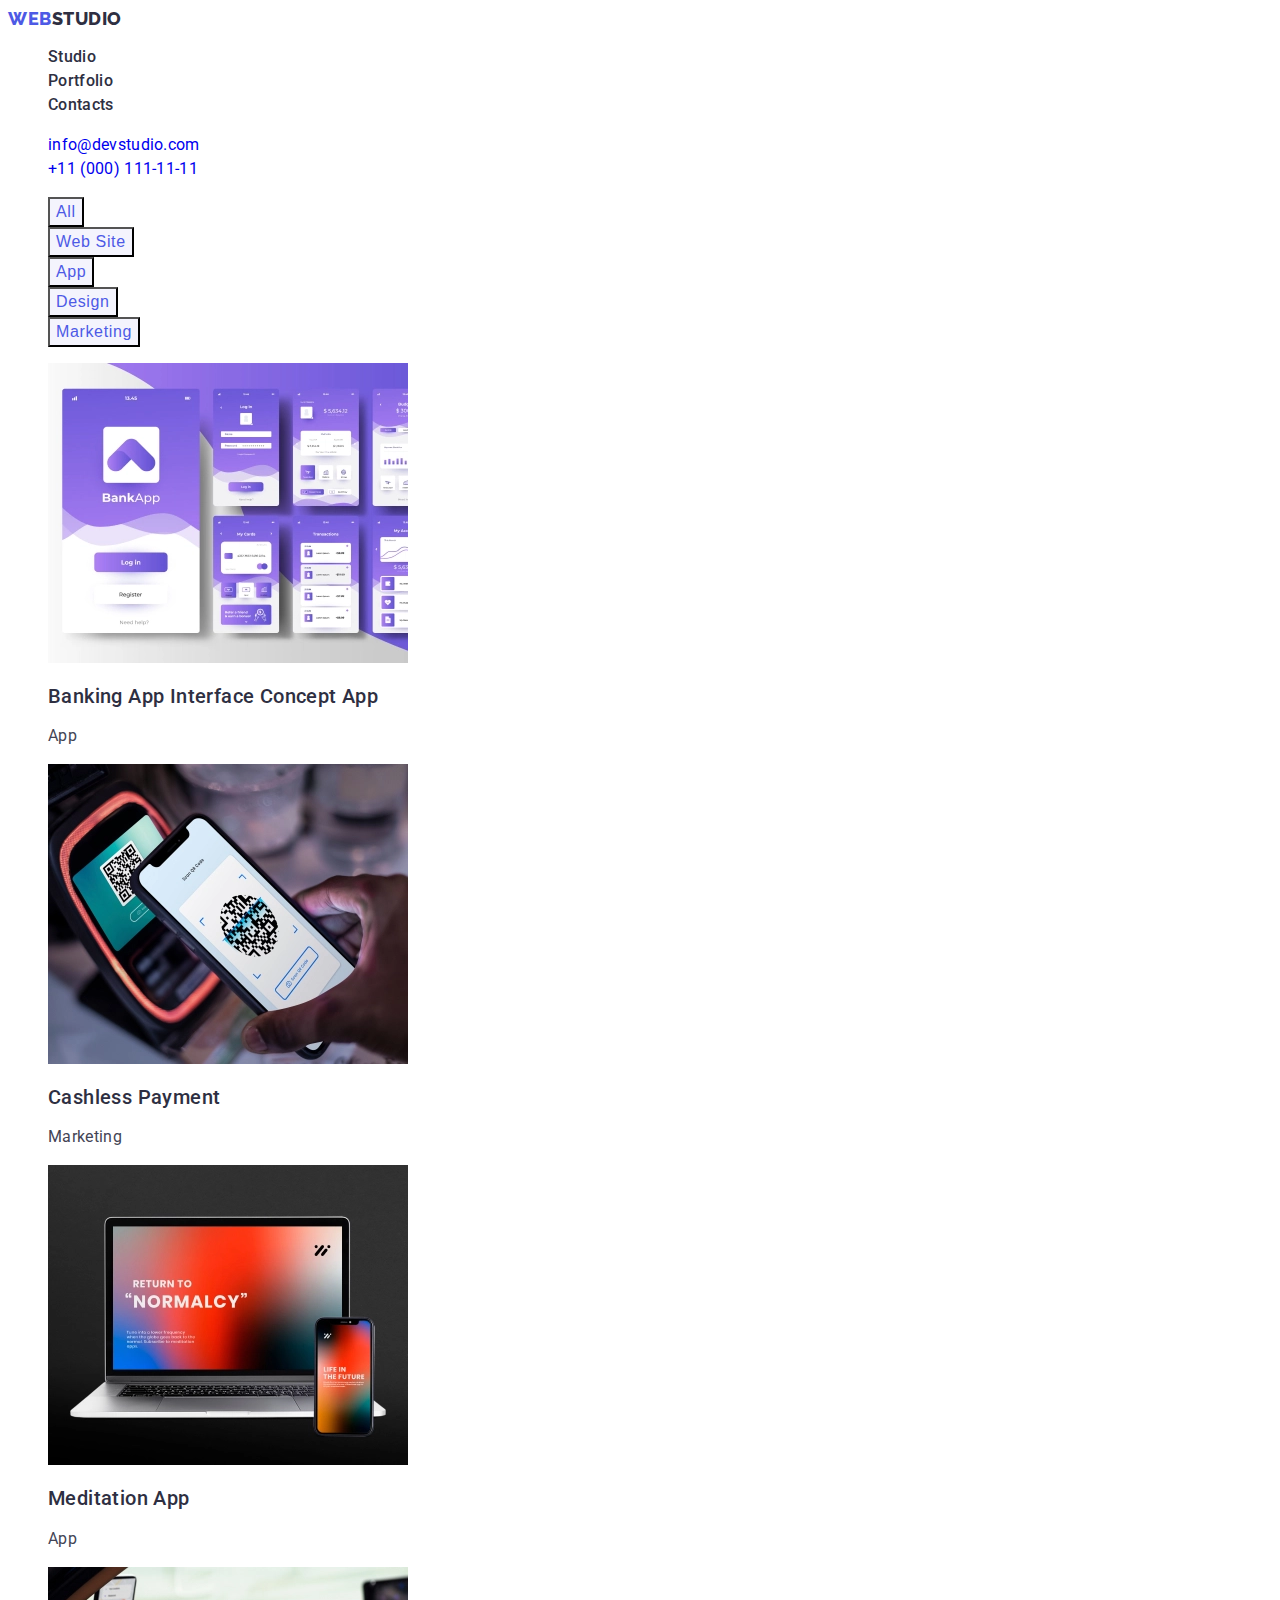
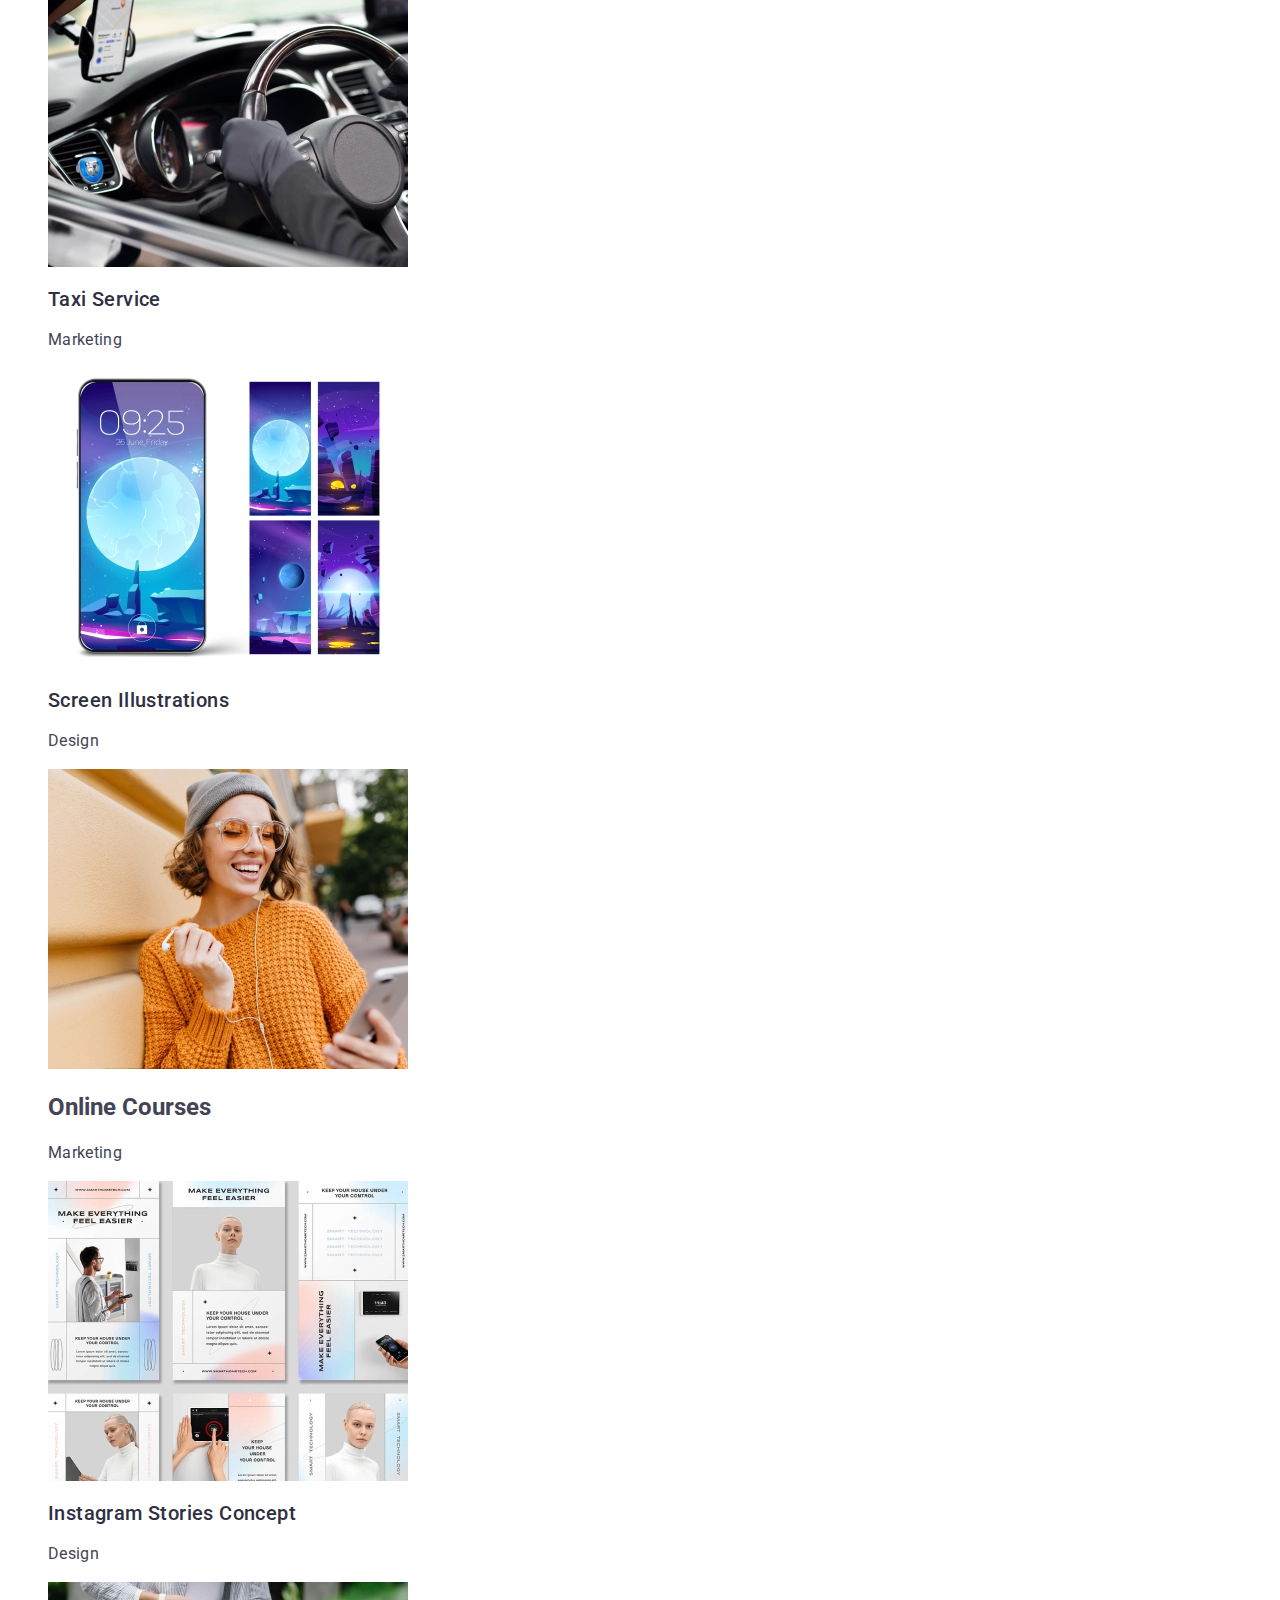
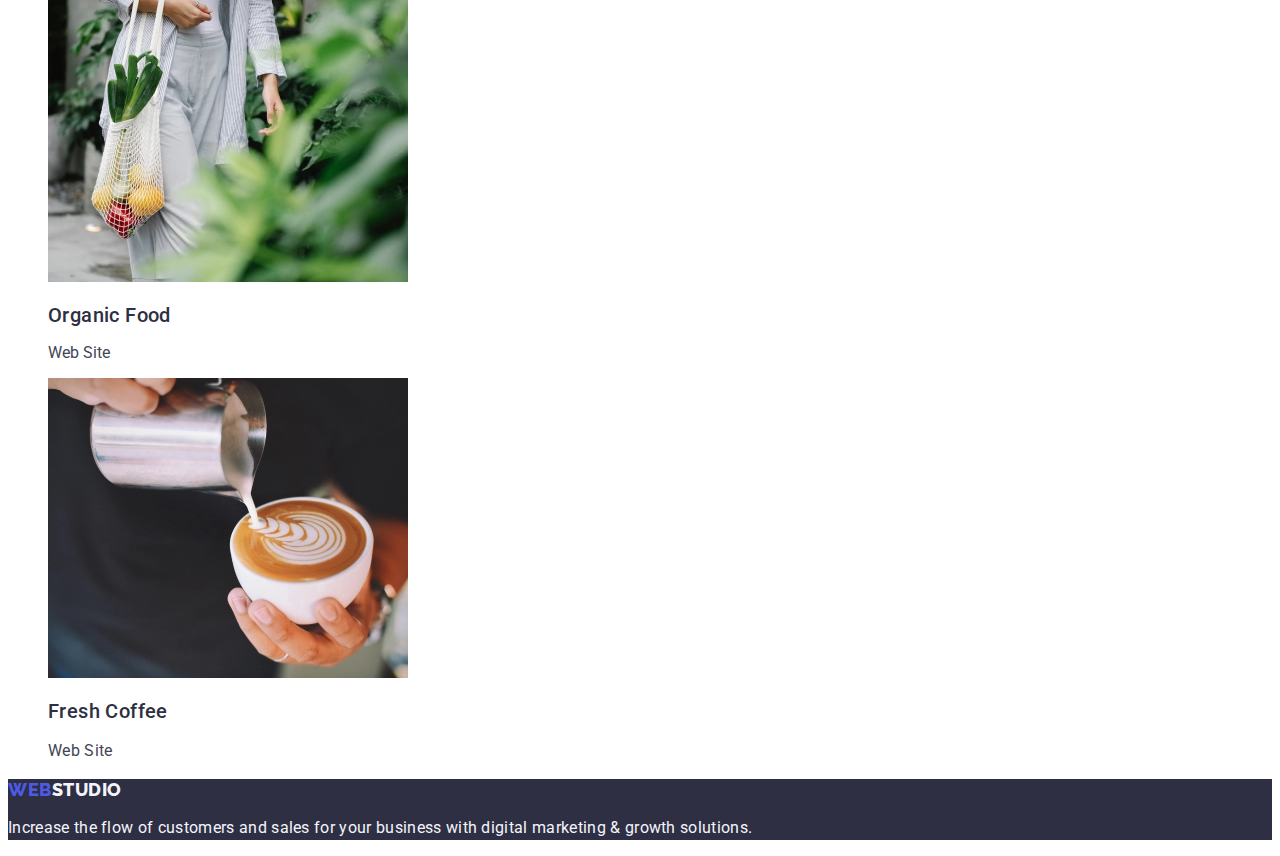
==== portfolio.html @ 5382c615 "second homework" ====
<!DOCTYPE html>
<html lang="en">

<head>
    <meta charset="UTF-8">
    <meta http-equiv="X-UA-Compatible" content="IE=edge">
    <meta name="viewport" content="width=device-width, initial-scale=1.0">
    <link rel="stylesheet" href="./css/styles.css">
    <link rel="preconnect" href="https://fonts.googleapis.com">
    <link rel="preconnect" href="https://fonts.gstatic.com" crossorigin>
    <link
        href="https://fonts.googleapis.com/css2?family=Raleway:wght@800&family=Roboto:wght@400;500;700;900&display=swap"
        rel="stylesheet">
    <title>Portfolio</title>
</head>

<body>
    <header class="header">
        <nav class="header-navigation">
            <a class="header-link link" href="./index.html"><span class="header-logo">WEB</span>STUDIO</a>
            <ul class="header-navigation-list list">
                <li><a class="header-list-item link" href="">Studio</a></li>
                <li><a class="header-list-item link" href="./portfolio.html">Portfolio</a></li>
                <li><a class="header-list-item link" href="">Contacts</a></li>
            </ul>
        </nav>
        <address class="header-address">
            <ul class="header-address-list list">
                <li><a class="header-address-item link" href="mailto:info@devstudio.com">info@devstudio.com</a></li>
                <li><a class="header-address-item link" href="tel:+110001111111">+11 (000) 111-11-11</a></li>
            </ul>
        </address>
    </header>

    <main>
        <section>
            <h1 class="visually-hidden-title">Portfolio</h1>
            <ul class="filters-list list">
                <li><button type="button" class="filters-button">All</button></li>
                <li><button type="button" class="filters-button">Web Site</button></li>
                <li><button type="button" class="filters-button">App</button></li>
                <li><button type="button" class="filters-button">Design</button></li>
                <li><button type="button" class="filters-button">Marketing</button></li>
            </ul>
            <ul class="project-card-list list">
                <li>
                    <img src="./images/project_card_1.webp" alt="project card 1" width="360">
                    <h2 class="project-card-title">Banking App Interface Concept App</h2>
                    <p class="project-card-text">App</p>
                </li>
                <li>
                    <img src="./images/project_card_2.webp" alt="project card 2" width="360">
                    <h2 class="project-card-title">Cashless Payment</h2>
                    <p class="project-card-text">Marketing</p>
                </li>
                <li>
                    <img src="./images/project_card_3.webp" alt="project card 3" width="360">
                    <h2 class="project-card-title">Meditation App</h2>
                    <p class="project-card-text">App</p>
                </li>
                <li>
                    <img src="./images/project_card_4.webp" alt="project card 4" width="360">
                    <h2 class="project-card-title">Taxi Service</h2>
                    <p class="project-card-text">Marketing</p>
                </li>
                <li>
                    <img src="./images/project_card_5.webp" alt="project card 5" width="360">
                    <h2 class="project-card-title">Screen Illustrations</h2>
                    <p class="project-card-text">Design</p>
                </li>
                <li>
                    <img src="./images/project_card_6.webp" alt="project card 6" width="360">
                    <h2>Online Courses</h2>
                    <p class="project-card-text">Marketing</p>
                </li>
                <li>
                    <img src="./images/project_card_7.webp" alt="project card 7" width="360">
                    <h2 class="project-card-title">Instagram Stories Concept</h2>
                    <p class="project-card-text">Design</p>
                </li>
                <li>
                    <img src="./images/project_card_8.webp" alt="project card 8" width="360">
                    <h2 class="project-card-title">Organic Food</h2>
                    <p>Web Site</p>
                </li>
                <li>
                    <img src="./images/project_card_9.webp" alt="project card 9" width="360">
                    <h2 class="project-card-title">Fresh Coffee</h2>
                    <p class="project-card-text">Web Site</p>
                </li>
            </ul>
        </section>








    </main>

    <footer class="footer">
        <a class="footer-link link" href="./index.html"><span class="footer-logo">WEB</span>STUDIO</a>
        <p class="footer-text">Increase the flow of customers and sales for your business with digital marketing &
            growth solutions.</p>
    </footer>
</body>

</html>
---- css/styles.css ----
body {
  font-family: 'Raleway', sans-serif;
  font-family: 'Roboto', sans-serif;
  font-style: normal;
  color: #434455;
}

.list {
  list-style: none;
}

.link {
  text-decoration: none;
}

/*----------------HEADER----------------*/
.visually-hidden-title {
  position: absolute;
  width: 1px;
  height: 1px;
  margin: -1px;
  border: 0;
  padding: 0;

  white-space: nowrap;
  clip-path: inset(100%);
  clip: rect(0 0 0 0);
  overflow: hidden;
}

:root {
  --elements-color: #2e2f42;
}

.header {
  background-color: #ffffff;
}

.header-navigation {
}

.header-link {
  font-family: 'Raleway', sans-serif;
  font-weight: 800;
  font-size: 18px;
  line-height: 1.17;
  letter-spacing: 0.03em;
  color: var(--elements-color);
}

.header-logo {
  color: #4d5ae5;
}

.header-navigation-list {
}
.header-list-item {
  font-weight: 500;
  font-size: 16px;
  line-height: 1.5;
  letter-spacing: 0.02em;
  color: var(--elements-color);
}
.header-list-item:active {
  color: #4d5ae5;
  text-decoration: underline;
}

.header-address {
}

.header-address-list {
}
.header-address-item {
  font-weight: 400;
  font-size: 16px;
  line-height: 1.5;
  letter-spacing: 0.02em;
  font-style: normal;
}
.header-address-item:hover,
.hederr-address-item:focus,
.header-address-item:active {
  color: #4d5ae5;
  text-decoration: underline;
}
/*-------------------------MAIN-----------------------*/
/*----------------HERO----------------*/

.hero {
  background-color: var(--elements-color);
}

.hero-title {
  font-style: normal;
  font-weight: 700;
  font-size: 56px;
  line-height: 1.07;
  letter-spacing: 0.02em;
  color: #ffffff;
}

.hero-button {
  background: #4d5ae5;
  cursor: pointer;
}

.hero-button:hover,
.hero-button:focus,
.hero-button:active {
  background: #404bbf;
}

.hero-button-text {
  font-weight: 500;
  font-size: 16px;
  line-height: 1.5;
  letter-spacing: 0.04em;
  color: #ffffff;
}
/*----------------Why-are-we-section----------------*/
.why-are-we {
}

.why-are-we-list {
}

.why-are-we-list-title {
  font-style: normal;
  font-weight: 500;
  font-size: 20px;
  line-height: 1.2;
  letter-spacing: 0.02em;
  color: var(--elements-color);
}

.why-are-we-text {
  font-size: 16px;
  line-height: 1.5;
  letter-spacing: 0.02em;
}
/*----------------PROJECTS----------------*/
.projects {
}

.projects-title {
  font-style: normal;
  font-weight: 700;
  font-size: 36px;
  line-height: 1.1;
  letter-spacing: 0.02em;
  color: var(--elements-color);
}
.projects-list {
}
/*----------------TEAM----------------*/
.team {
  background-color: #f4f4fd;
}
.team-title {
  font-style: normal;
  font-weight: 700;
  font-size: 36px;
  line-height: 1.1;
  letter-spacing: 0.02em;
  color: var(--elements-color);
}
.team-list {
}

.team-list-title {
  font-style: normal;
  font-weight: 500;
  font-size: 20px;
  line-height: 1.2;
  letter-spacing: 0.02em;
  color: var(--elements-color);
}
.team-text {
  font-size: 16px;
  line-height: 1.5;
  letter-spacing: 0.02em;
}
/*----------------PORTFOLIO----------------*/

.filters-button {
  font-weight: 500;
  font-size: 16px;
  line-height: 1.5;
  letter-spacing: 0.04em;
  color: #4d5ae5;
  background-color: #f4f4fd;
}
.filters-button:hover,
.filters-button:focus {
  background-color: #404bbf;
  color: #ffffff;
  cursor: pointer;
}

.project-card-title {
  font-style: normal;
  font-weight: 500;
  font-size: 20px;
  line-height: 1.2;
  letter-spacing: 0.02em;
  color: var(--elements-color);
}

.project-card-text {
  font-size: 16px;
  line-height: 1.5;
  letter-spacing: 0.02em;
}
/*----------------------------------FOOTER----------------*/

.footer {
  background-color: var(--elements-color);
}

.footer-link {
  font-family: 'Raleway', sans-serif;
  font-weight: 800;
  font-size: 18px;
  line-height: 1.17;
  letter-spacing: 0.03em;
  color: #f4f4fd;
}

.footer-logo {
  color: #4d5ae5;
}

.footer-text {
  font-size: 16px;
  line-height: 1.5;
  letter-spacing: 0.02em;
  color: #f4f4fd;
}
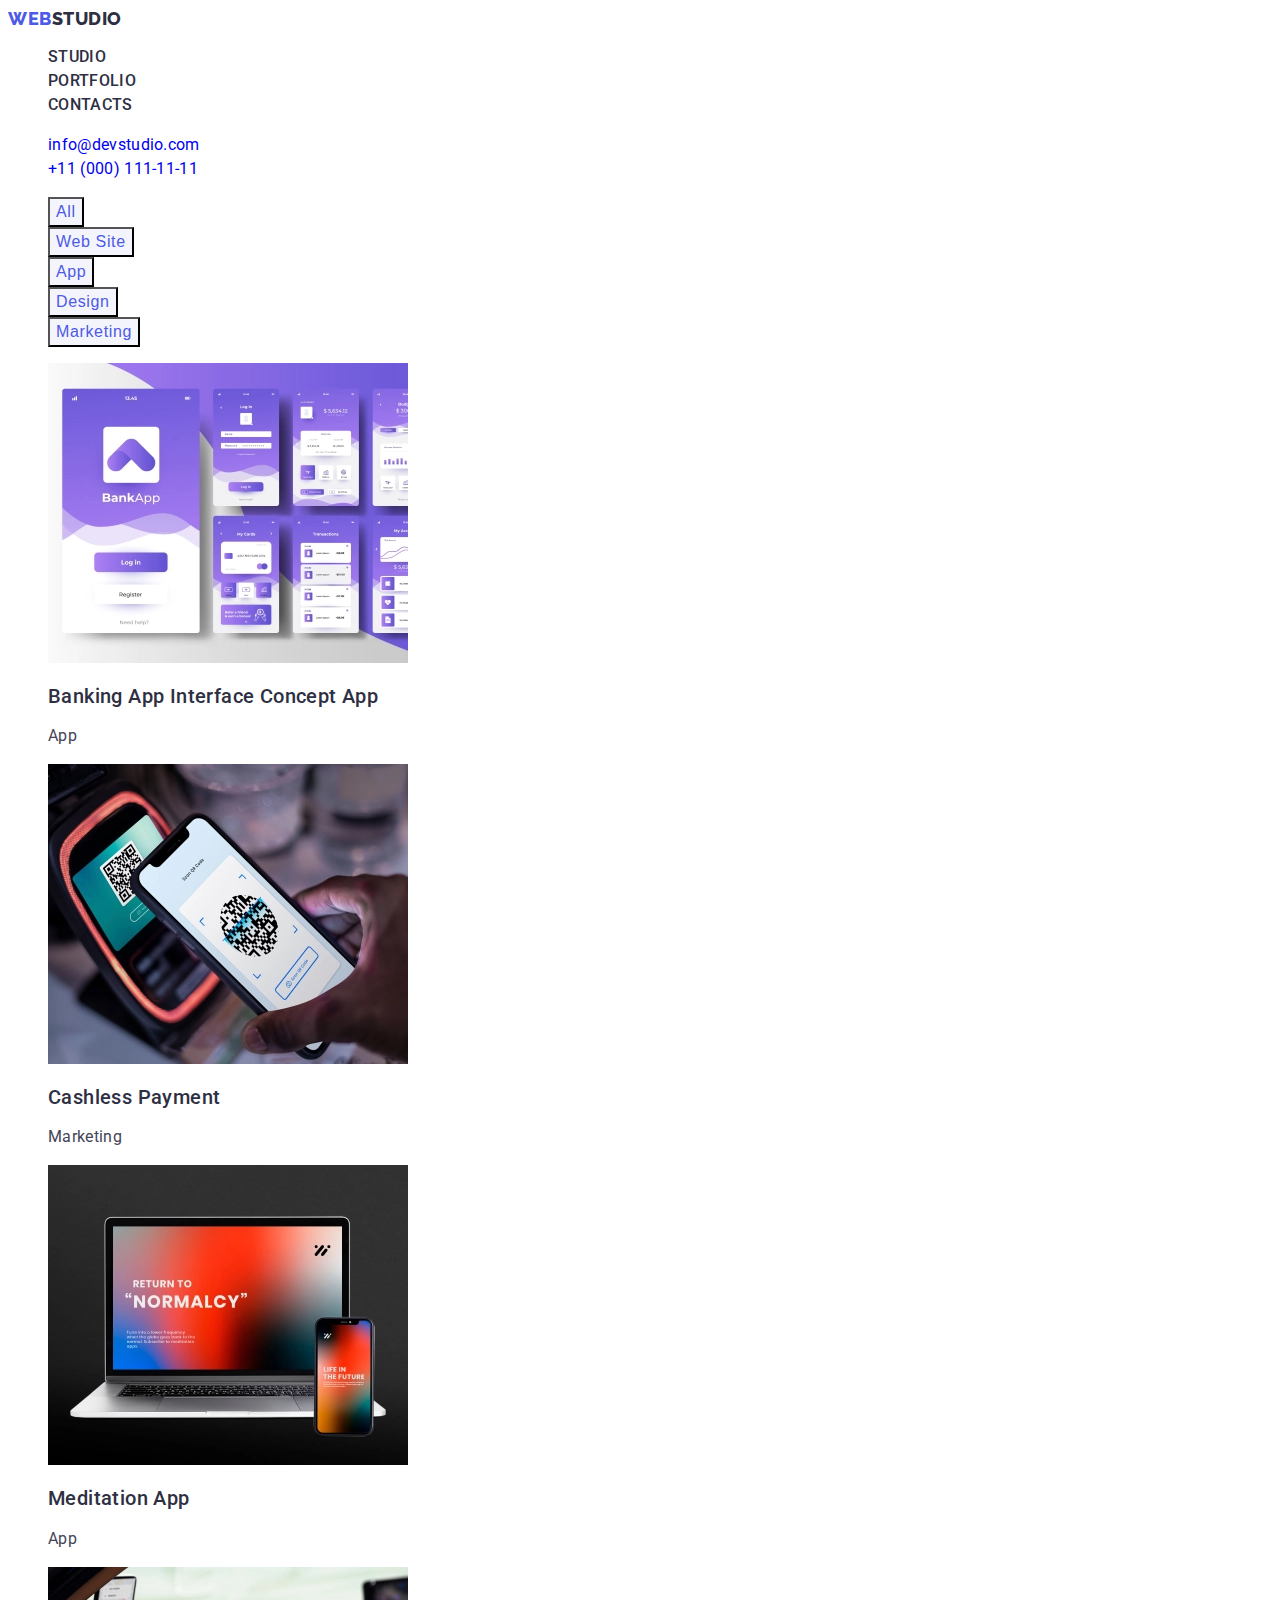
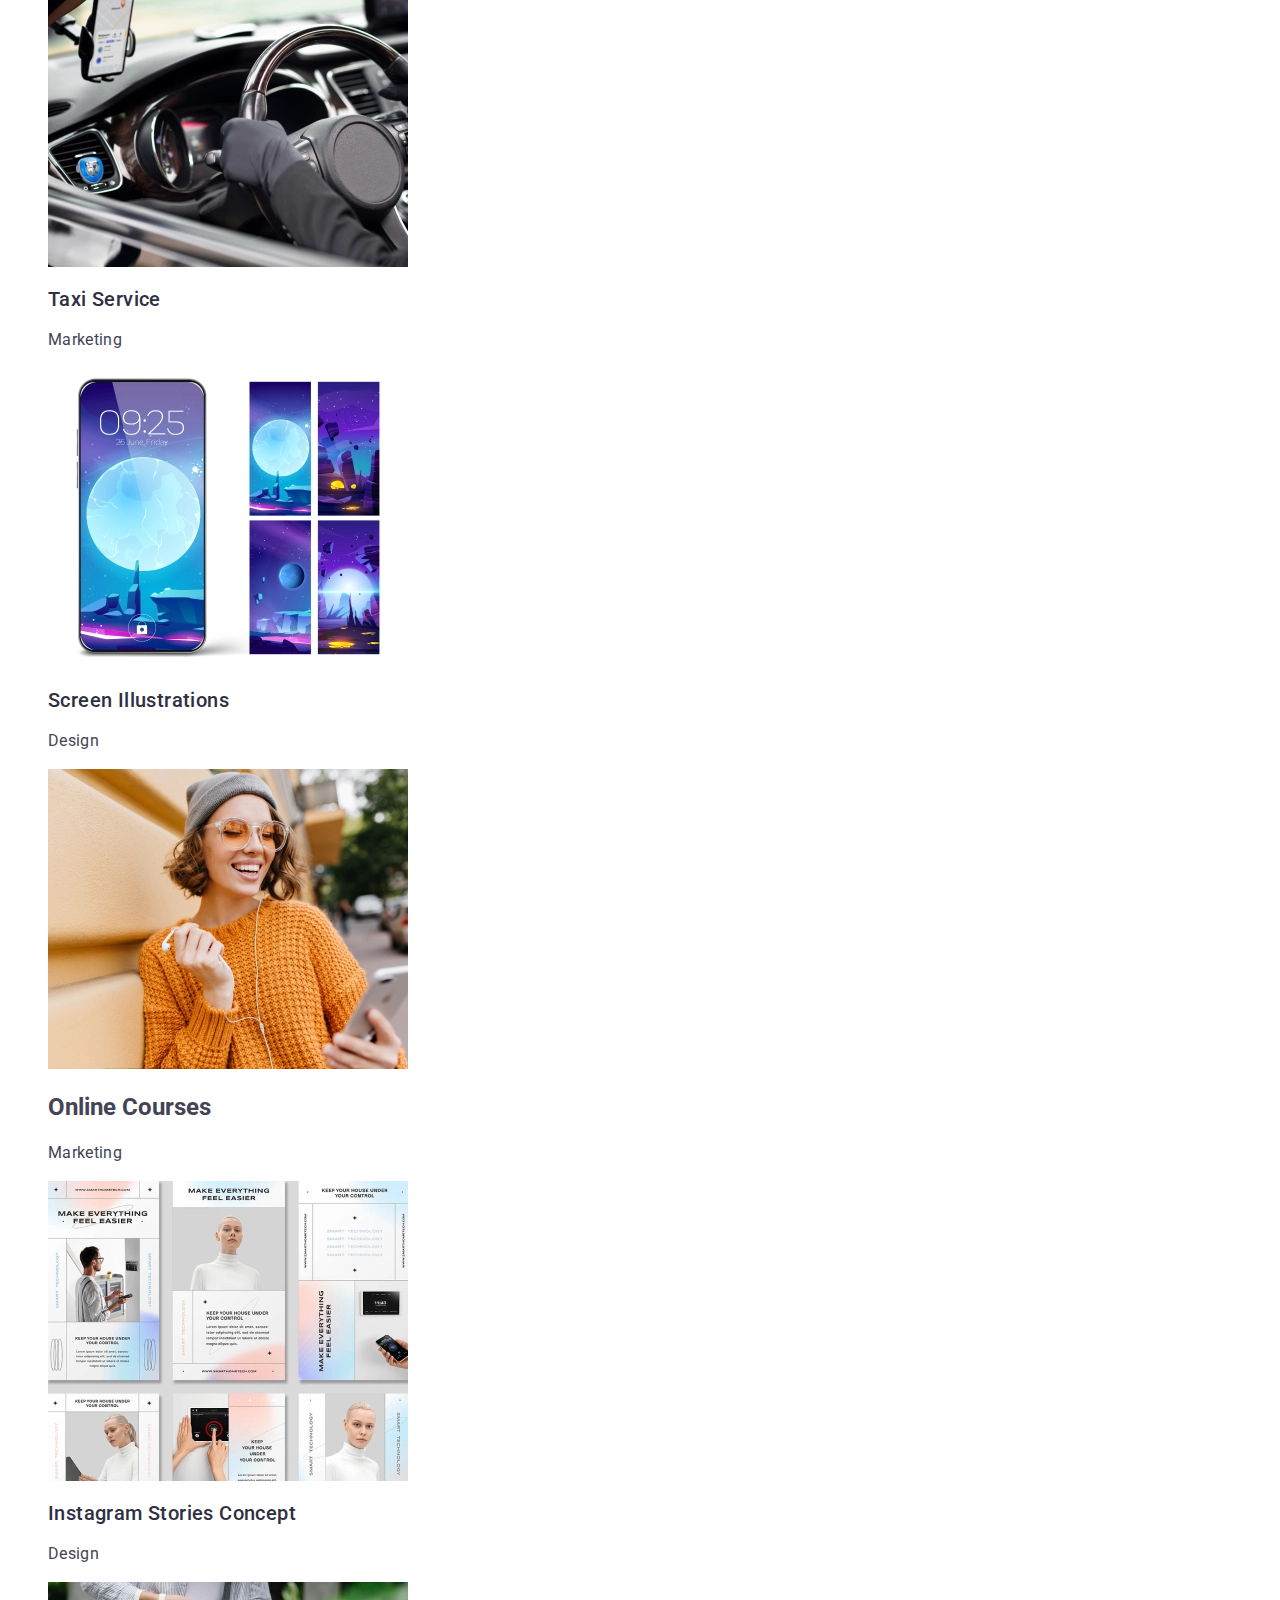
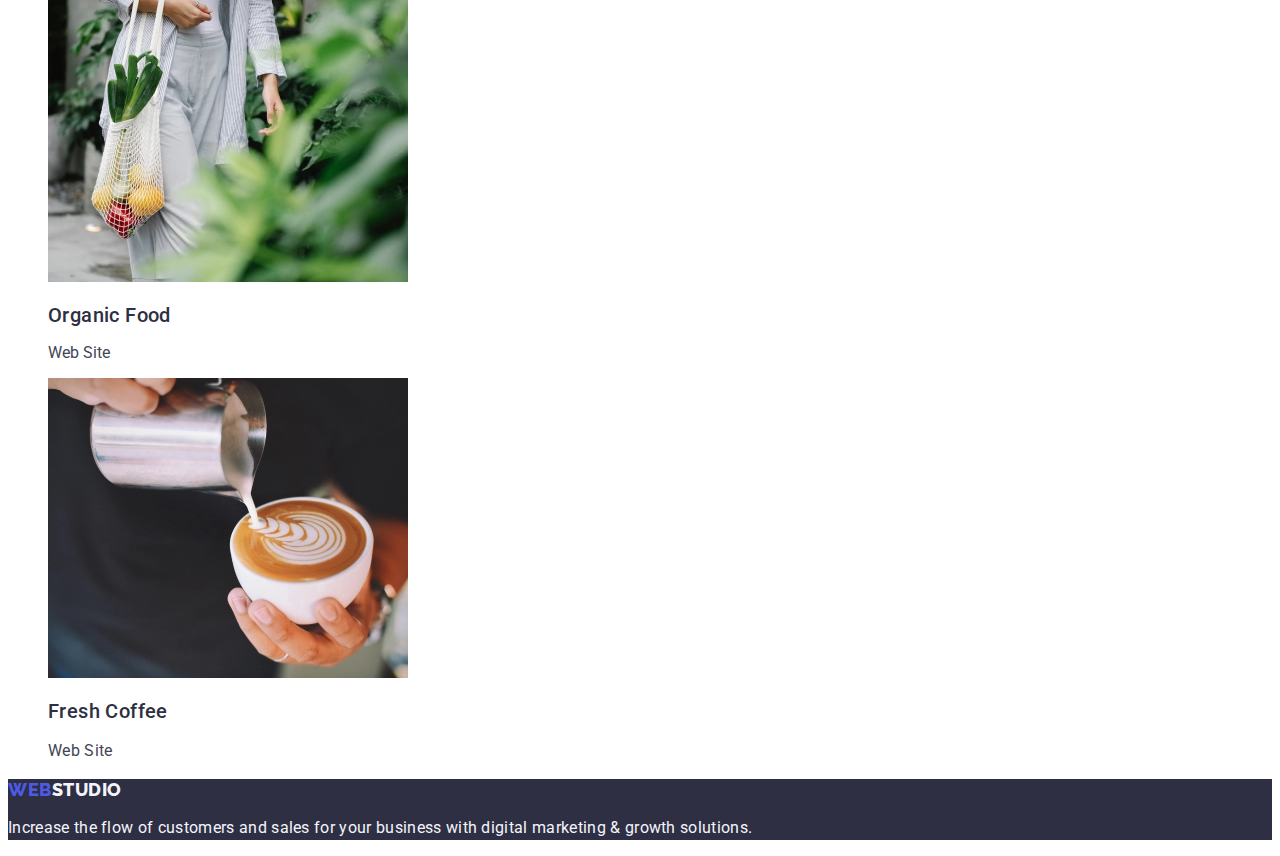
==== commit c20d26ab: "home page editing" ====
--- a/portfolio.html
+++ b/portfolio.html
@@ -17,7 +17,7 @@
 <body>
     <header class="header">
         <nav class="header-navigation">
-            <a class="header-link link" href="./index.html"><span class="header-logo">WEB</span>STUDIO</a>
+            <a class="header-link link" href="./index.html">WEB<span class="header-logo">STUDIO</span></a>
             <ul class="header-navigation-list list">
                 <li><a class="header-list-item link" href="">Studio</a></li>
                 <li><a class="header-list-item link" href="./portfolio.html">Portfolio</a></li>
@@ -101,7 +101,7 @@
     </main>
 
     <footer class="footer">
-        <a class="footer-link link" href="./index.html"><span class="footer-logo">WEB</span>STUDIO</a>
+        <a class="footer-link link" href="./index.html">WEB<span class="footer-logo">STUDIO</span></a>
         <p class="footer-text">Increase the flow of customers and sales for your business with digital marketing &
             growth solutions.</p>
     </footer>
--- a/css/styles.css
+++ b/css/styles.css
@@ -3,6 +3,7 @@
   font-family: 'Roboto', sans-serif;
   font-style: normal;
   color: #434455;
+  background-color: #ffffff;
 }
 
 .list {
@@ -33,7 +34,6 @@
 }
 
 .header {
-  background-color: #ffffff;
 }
 
 .header-navigation {
@@ -45,11 +45,11 @@
   font-size: 18px;
   line-height: 1.17;
   letter-spacing: 0.03em;
-  color: var(--elements-color);
+  color: #4d5ae5;
 }
 
 .header-logo {
-  color: #4d5ae5;
+  color: #2e2f42;
 }
 
 .header-navigation-list {
@@ -59,6 +59,7 @@
   font-size: 16px;
   line-height: 1.5;
   letter-spacing: 0.02em;
+  text-transform: uppercase;
   color: var(--elements-color);
 }
 .header-list-item:active {
@@ -97,10 +98,18 @@
   font-size: 56px;
   line-height: 1.07;
   letter-spacing: 0.02em;
+  text-align: center;
   color: #ffffff;
 }
 
 .hero-button {
+  font-family: 'Roboto';
+  font-style: normal;
+  font-weight: 500;
+  font-size: 16px;
+  line-height: 1.5;
+  letter-spacing: 0.04em;
+  color: #ffffff;
   background: #4d5ae5;
   cursor: pointer;
 }
@@ -147,8 +156,10 @@
   font-style: normal;
   font-weight: 700;
   font-size: 36px;
-  line-height: 1.1;
-  letter-spacing: 0.02em;
+  line-height: 1.11;
+  letter-spacing: 0.02em;
+  text-align: center;
+  text-transform: capitalize;
   color: var(--elements-color);
 }
 .projects-list {
@@ -161,11 +172,16 @@
   font-style: normal;
   font-weight: 700;
   font-size: 36px;
-  line-height: 1.1;
-  letter-spacing: 0.02em;
+  line-height: 1.11;
+  letter-spacing: 0.02em;
+  text-align: center;
   color: var(--elements-color);
 }
 .team-list {
+}
+
+.team-list-item {
+  background-color: #ffffff;
 }
 
 .team-list-title {
@@ -174,6 +190,7 @@
   font-size: 20px;
   line-height: 1.2;
   letter-spacing: 0.02em;
+  text-transform: capitalize;
   color: var(--elements-color);
 }
 .team-text {
@@ -224,13 +241,14 @@
   font-size: 18px;
   line-height: 1.17;
   letter-spacing: 0.03em;
+  text-transform: uppercase;
+  color: #4d5ae5;
+}
+
+.footer-logo {
   color: #f4f4fd;
 }
 
-.footer-logo {
-  color: #4d5ae5;
-}
-
 .footer-text {
   font-size: 16px;
   line-height: 1.5;
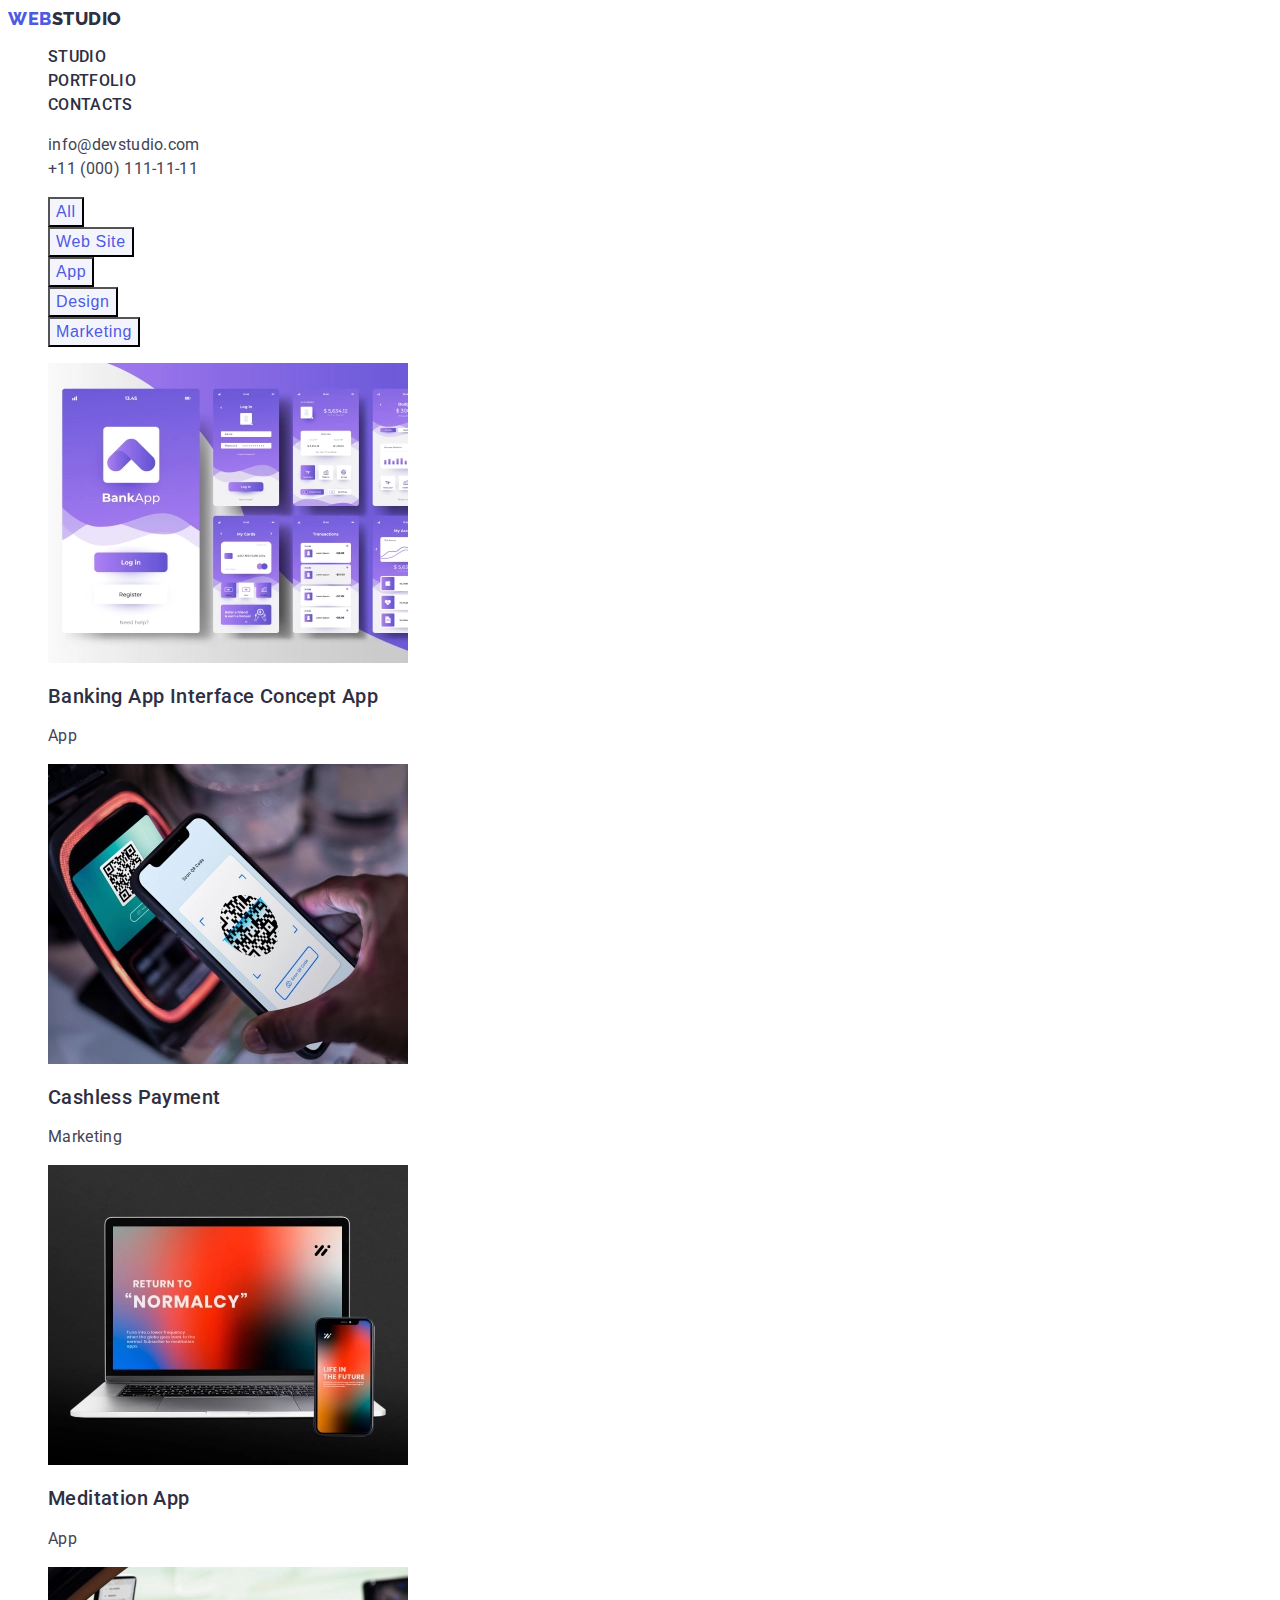
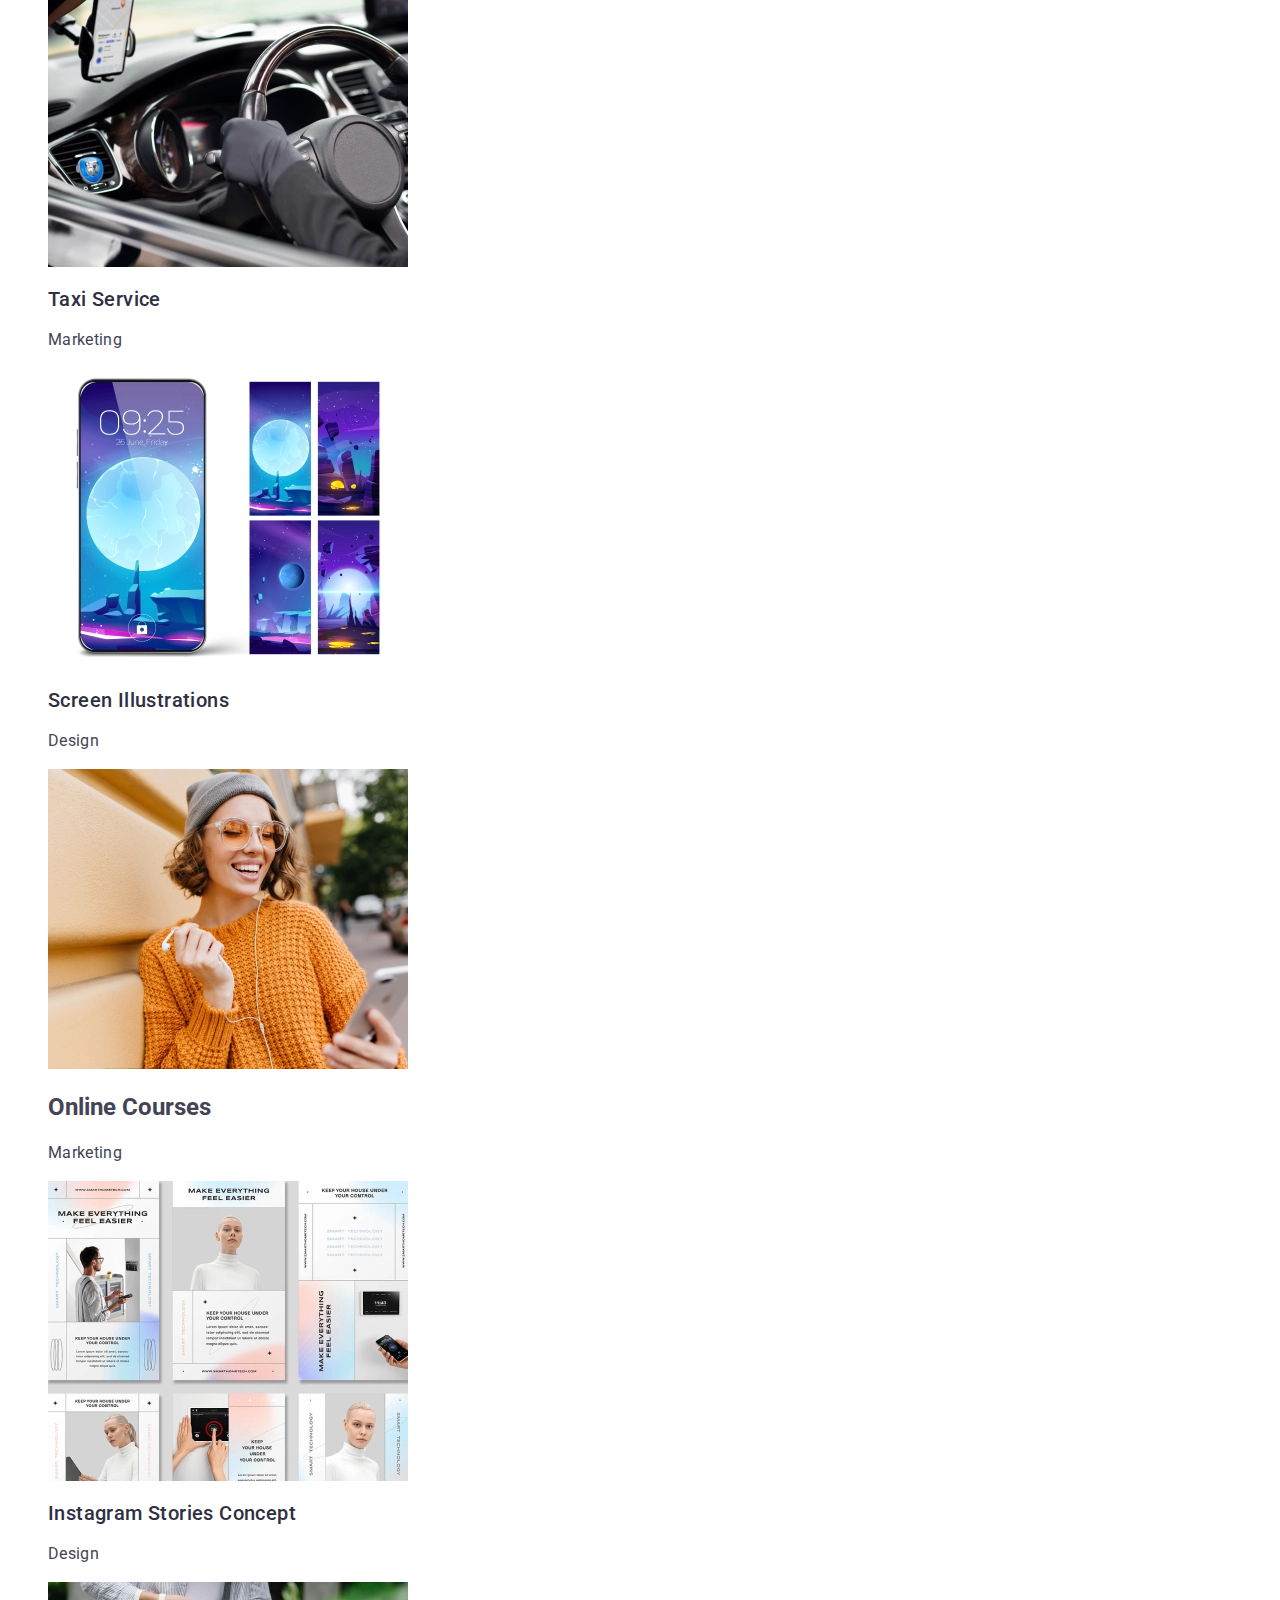
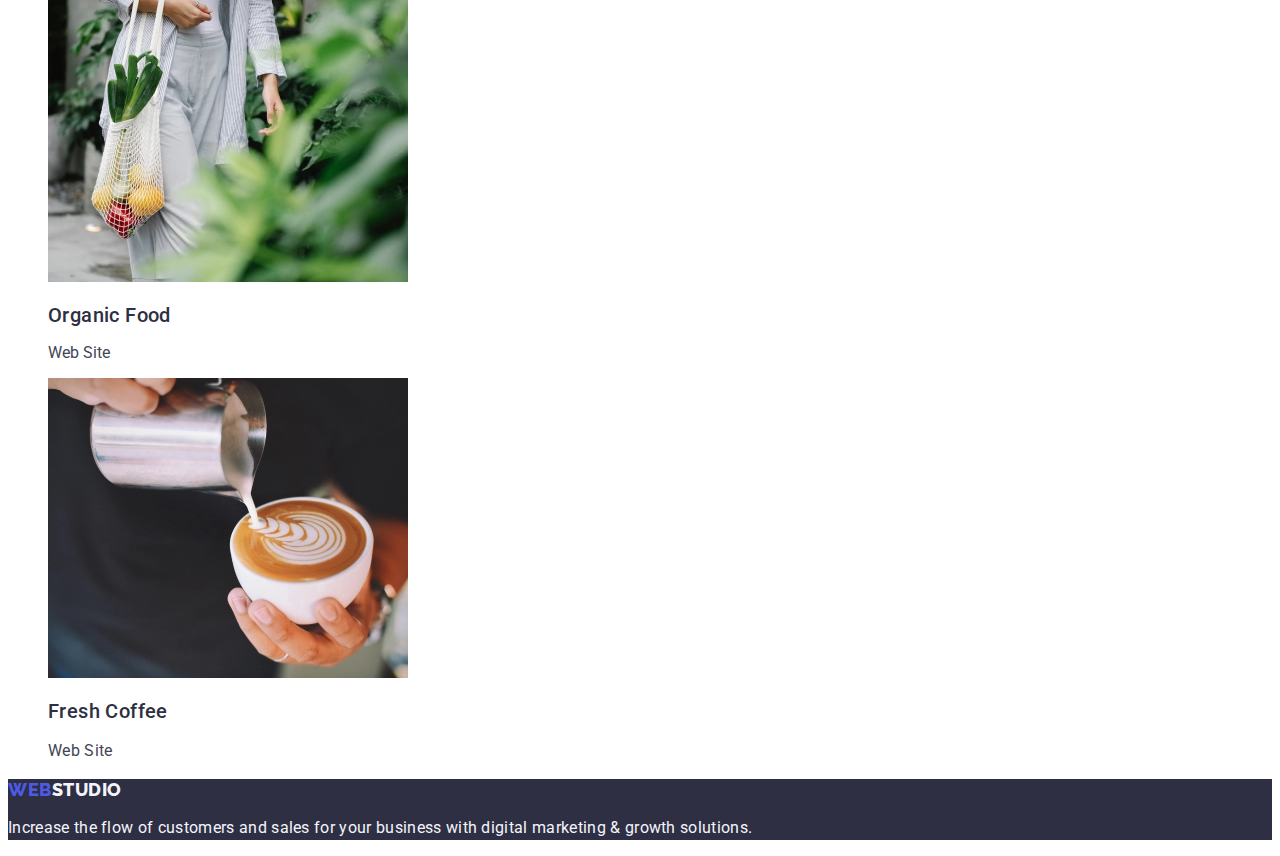
==== commit ca2c5af3: "home page editing 2" ====
--- a/portfolio.html
+++ b/portfolio.html
@@ -17,9 +17,9 @@
 <body>
     <header class="header">
         <nav class="header-navigation">
-            <a class="header-link link" href="./index.html">WEB<span class="header-logo">STUDIO</span></a>
+            <a class="header-link link" href="./index.html">Web<span class="header-logo">Studio</span></a>
             <ul class="header-navigation-list list">
-                <li><a class="header-list-item link" href="">Studio</a></li>
+                <li><a class="header-list-item link" href="/index.html">Studio</a></li>
                 <li><a class="header-list-item link" href="./portfolio.html">Portfolio</a></li>
                 <li><a class="header-list-item link" href="">Contacts</a></li>
             </ul>
@@ -101,7 +101,7 @@
     </main>
 
     <footer class="footer">
-        <a class="footer-link link" href="./index.html">WEB<span class="footer-logo">STUDIO</span></a>
+        <a class="footer-link link" href="./index.html">Web<span class="footer-logo">Studio</span></a>
         <p class="footer-text">Increase the flow of customers and sales for your business with digital marketing &
             growth solutions.</p>
     </footer>
--- a/css/styles.css
+++ b/css/styles.css
@@ -45,6 +45,7 @@
   font-size: 18px;
   line-height: 1.17;
   letter-spacing: 0.03em;
+  text-transform: uppercase;
   color: #4d5ae5;
 }
 
@@ -68,22 +69,24 @@
 }
 
 .header-address {
+  font-style: normal;
 }
 
 .header-address-list {
 }
 .header-address-item {
+  font-style: normal;
   font-weight: 400;
   font-size: 16px;
   line-height: 1.5;
   letter-spacing: 0.02em;
-  font-style: normal;
+  color: #434455;
 }
 .header-address-item:hover,
 .hederr-address-item:focus,
 .header-address-item:active {
-  color: #4d5ae5;
-  text-decoration: underline;
+ color: #404bbf
+text-decoration: underline;
 }
 /*-------------------------MAIN-----------------------*/
 /*----------------HERO----------------*/
@@ -103,7 +106,7 @@
 }
 
 .hero-button {
-  font-family: 'Roboto';
+  font-family: 'Roboto', sans-serif;
   font-style: normal;
   font-weight: 500;
   font-size: 16px;
@@ -157,11 +160,12 @@
   font-weight: 700;
   font-size: 36px;
   line-height: 1.11;
-  letter-spacing: 0.02em;
   text-align: center;
+  letter-spacing: 0.02em;
   text-transform: capitalize;
   color: var(--elements-color);
 }
+
 .projects-list {
 }
 /*----------------TEAM----------------*/
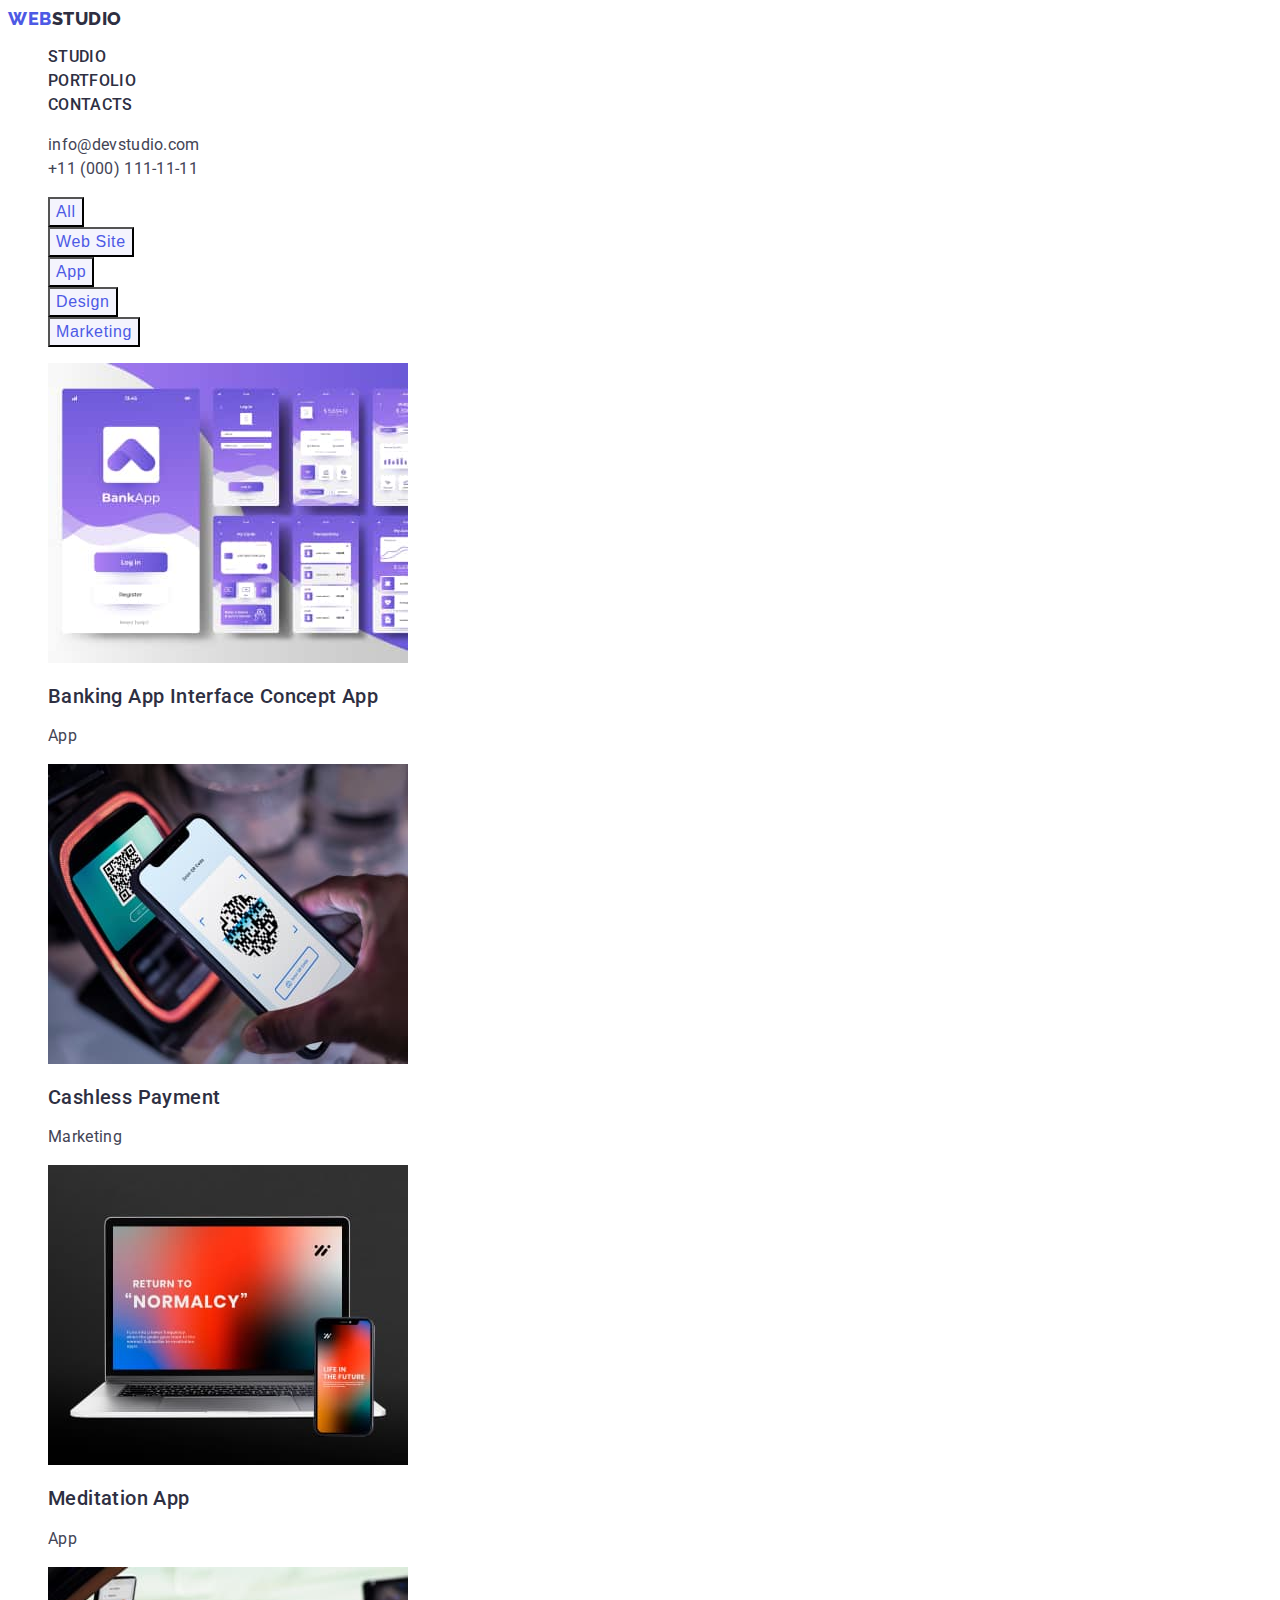
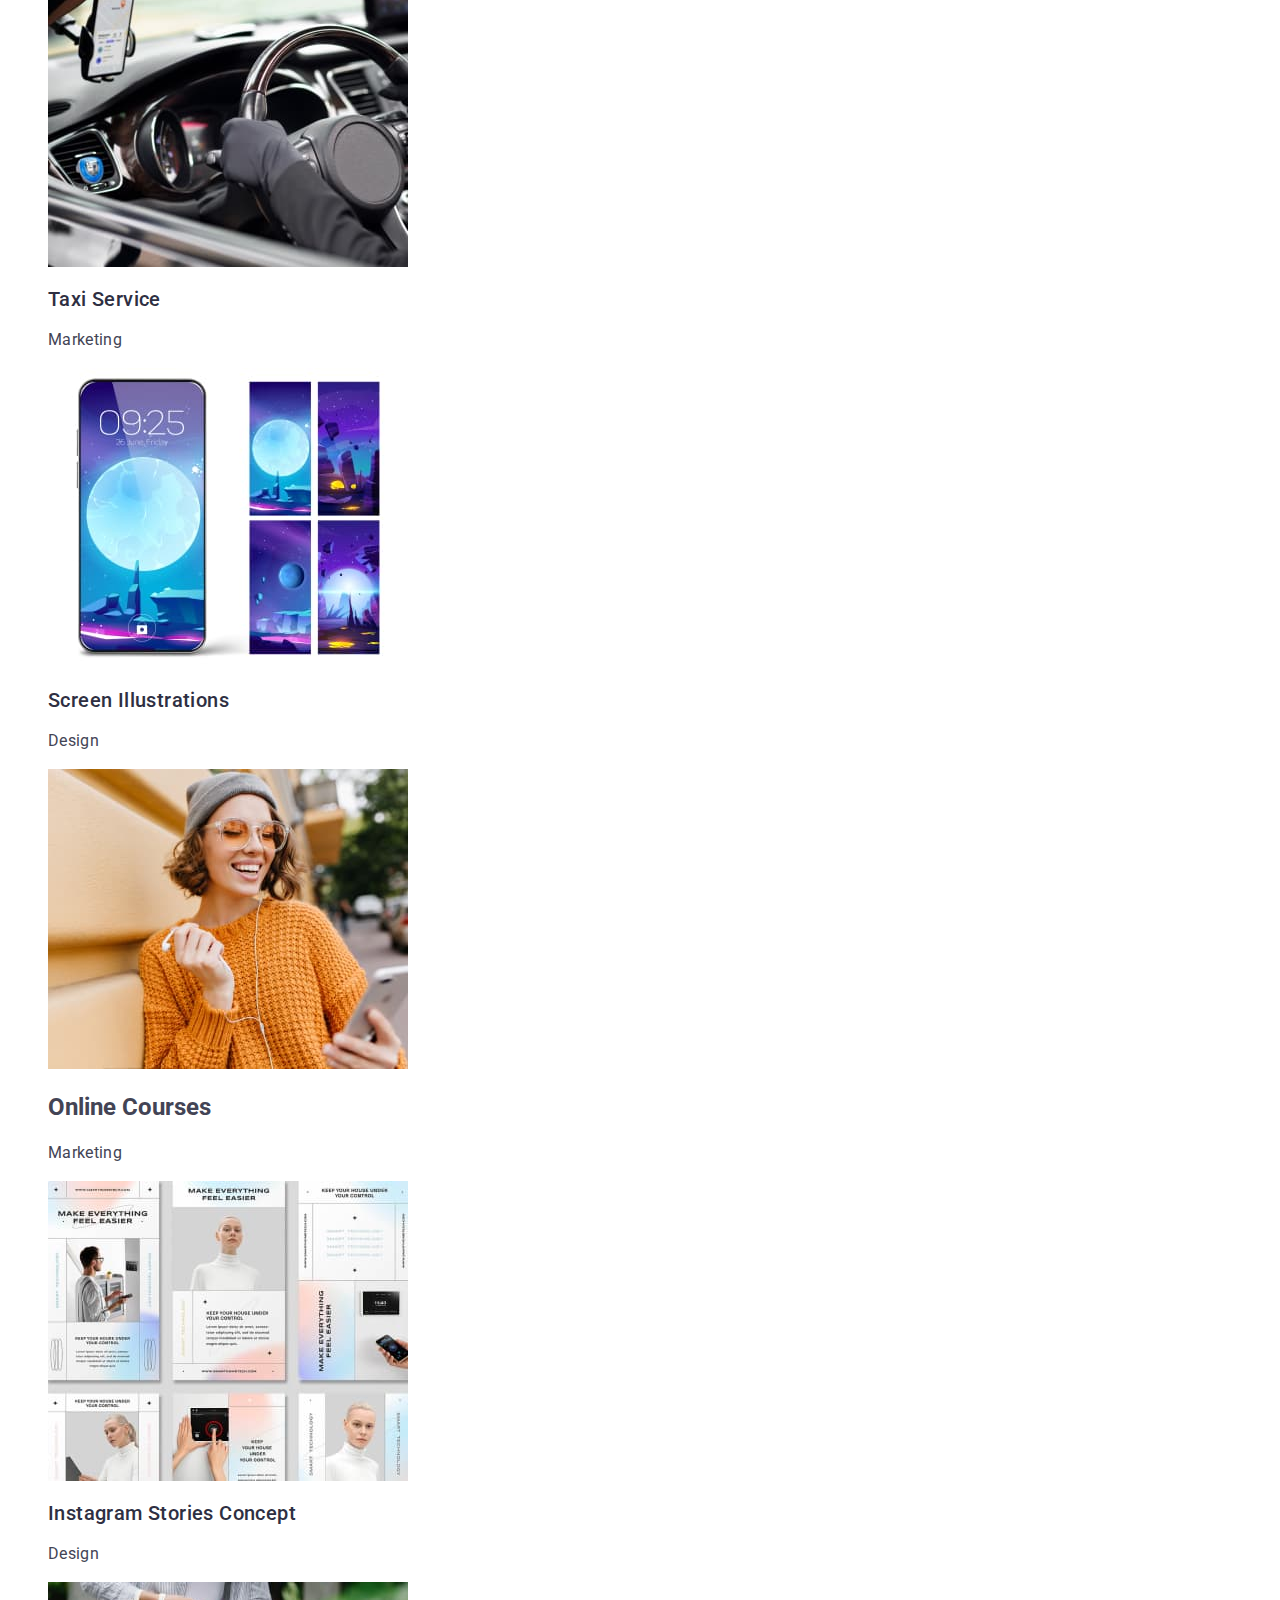
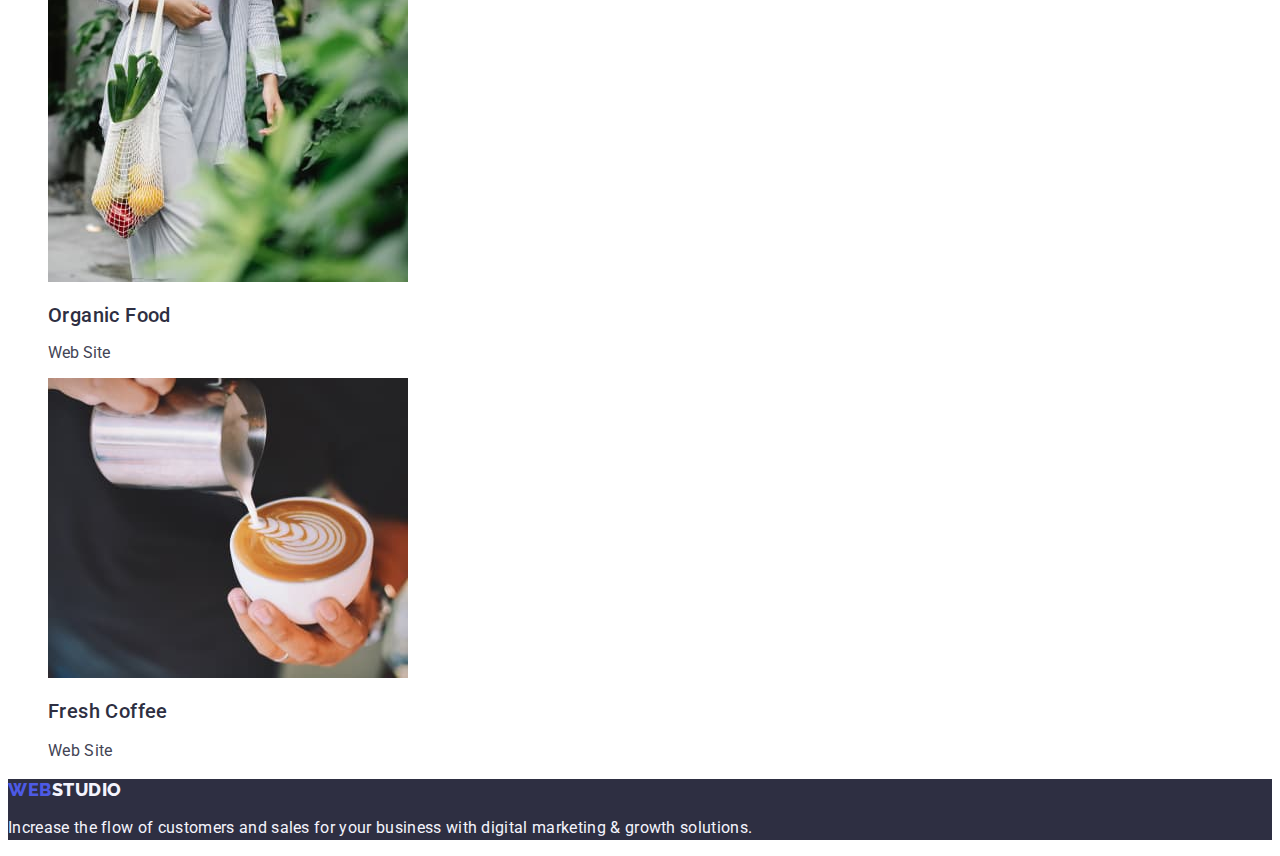
==== commit f9eb03a6: "change image format" ====
--- a/portfolio.html
+++ b/portfolio.html
@@ -19,9 +19,9 @@
         <nav class="header-navigation">
             <a class="header-link link" href="./index.html">Web<span class="header-logo">Studio</span></a>
             <ul class="header-navigation-list list">
-                <li><a class="header-list-item link" href="/index.html">Studio</a></li>
-                <li><a class="header-list-item link" href="./portfolio.html">Portfolio</a></li>
-                <li><a class="header-list-item link" href="">Contacts</a></li>
+                <li><a href="./index.html" class="header-list-item link">Studio</a></li>
+                <li><a href="./portfolio.html" class="header-list-item link">Portfolio</a></li>
+                <li><a href="" class="header-list-item link">Contacts</a></li>
             </ul>
         </nav>
         <address class="header-address">
@@ -44,60 +44,52 @@
             </ul>
             <ul class="project-card-list list">
                 <li>
-                    <img src="./images/project_card_1.webp" alt="project card 1" width="360">
+                    <img src="./images/project_card_1.jpg" alt="project card 1" width="360">
                     <h2 class="project-card-title">Banking App Interface Concept App</h2>
                     <p class="project-card-text">App</p>
                 </li>
                 <li>
-                    <img src="./images/project_card_2.webp" alt="project card 2" width="360">
+                    <img src="./images/project_card_2.jpg" alt="project card 2" width="360">
                     <h2 class="project-card-title">Cashless Payment</h2>
                     <p class="project-card-text">Marketing</p>
                 </li>
                 <li>
-                    <img src="./images/project_card_3.webp" alt="project card 3" width="360">
+                    <img src="./images/project_card_3.jpg" alt="project card 3" width="360">
                     <h2 class="project-card-title">Meditation App</h2>
                     <p class="project-card-text">App</p>
                 </li>
                 <li>
-                    <img src="./images/project_card_4.webp" alt="project card 4" width="360">
+                    <img src="./images/project_card_4.jpg" alt="project card 4" width="360">
                     <h2 class="project-card-title">Taxi Service</h2>
                     <p class="project-card-text">Marketing</p>
                 </li>
                 <li>
-                    <img src="./images/project_card_5.webp" alt="project card 5" width="360">
+                    <img src="./images/project_card_5.jpg" alt="project card 5" width="360">
                     <h2 class="project-card-title">Screen Illustrations</h2>
                     <p class="project-card-text">Design</p>
                 </li>
                 <li>
-                    <img src="./images/project_card_6.webp" alt="project card 6" width="360">
+                    <img src="./images/project_card_6.jpg" alt="project card 6" width="360">
                     <h2>Online Courses</h2>
                     <p class="project-card-text">Marketing</p>
                 </li>
                 <li>
-                    <img src="./images/project_card_7.webp" alt="project card 7" width="360">
+                    <img src="./images/project_card_7.jpg" alt="project card 7" width="360">
                     <h2 class="project-card-title">Instagram Stories Concept</h2>
                     <p class="project-card-text">Design</p>
                 </li>
                 <li>
-                    <img src="./images/project_card_8.webp" alt="project card 8" width="360">
+                    <img src="./images/project_card_8.jpg" alt="project card 8" width="360">
                     <h2 class="project-card-title">Organic Food</h2>
                     <p>Web Site</p>
                 </li>
                 <li>
-                    <img src="./images/project_card_9.webp" alt="project card 9" width="360">
+                    <img src="./images/project_card_9.jpg" alt="project card 9" width="360">
                     <h2 class="project-card-title">Fresh Coffee</h2>
                     <p class="project-card-text">Web Site</p>
                 </li>
             </ul>
         </section>
-
-
-
-
-
-
-
-
     </main>
 
     <footer class="footer">
--- a/css/styles.css
+++ b/css/styles.css
@@ -63,9 +63,11 @@
   text-transform: uppercase;
   color: var(--elements-color);
 }
+.header-list-item:hover,
+.header-list-item:focus,
 .header-list-item:active {
-  color: #4d5ae5;
   text-decoration: underline;
+  color: #404bbf;
 }
 
 .header-address {
@@ -85,8 +87,8 @@
 .header-address-item:hover,
 .hederr-address-item:focus,
 .header-address-item:active {
- color: #404bbf
-text-decoration: underline;
+  text-decoration: underline;
+  color: #404bbf;
 }
 /*-------------------------MAIN-----------------------*/
 /*----------------HERO----------------*/
@@ -178,6 +180,7 @@
   font-size: 36px;
   line-height: 1.11;
   letter-spacing: 0.02em;
+  text-transform: capitalize;
   text-align: center;
   color: var(--elements-color);
 }
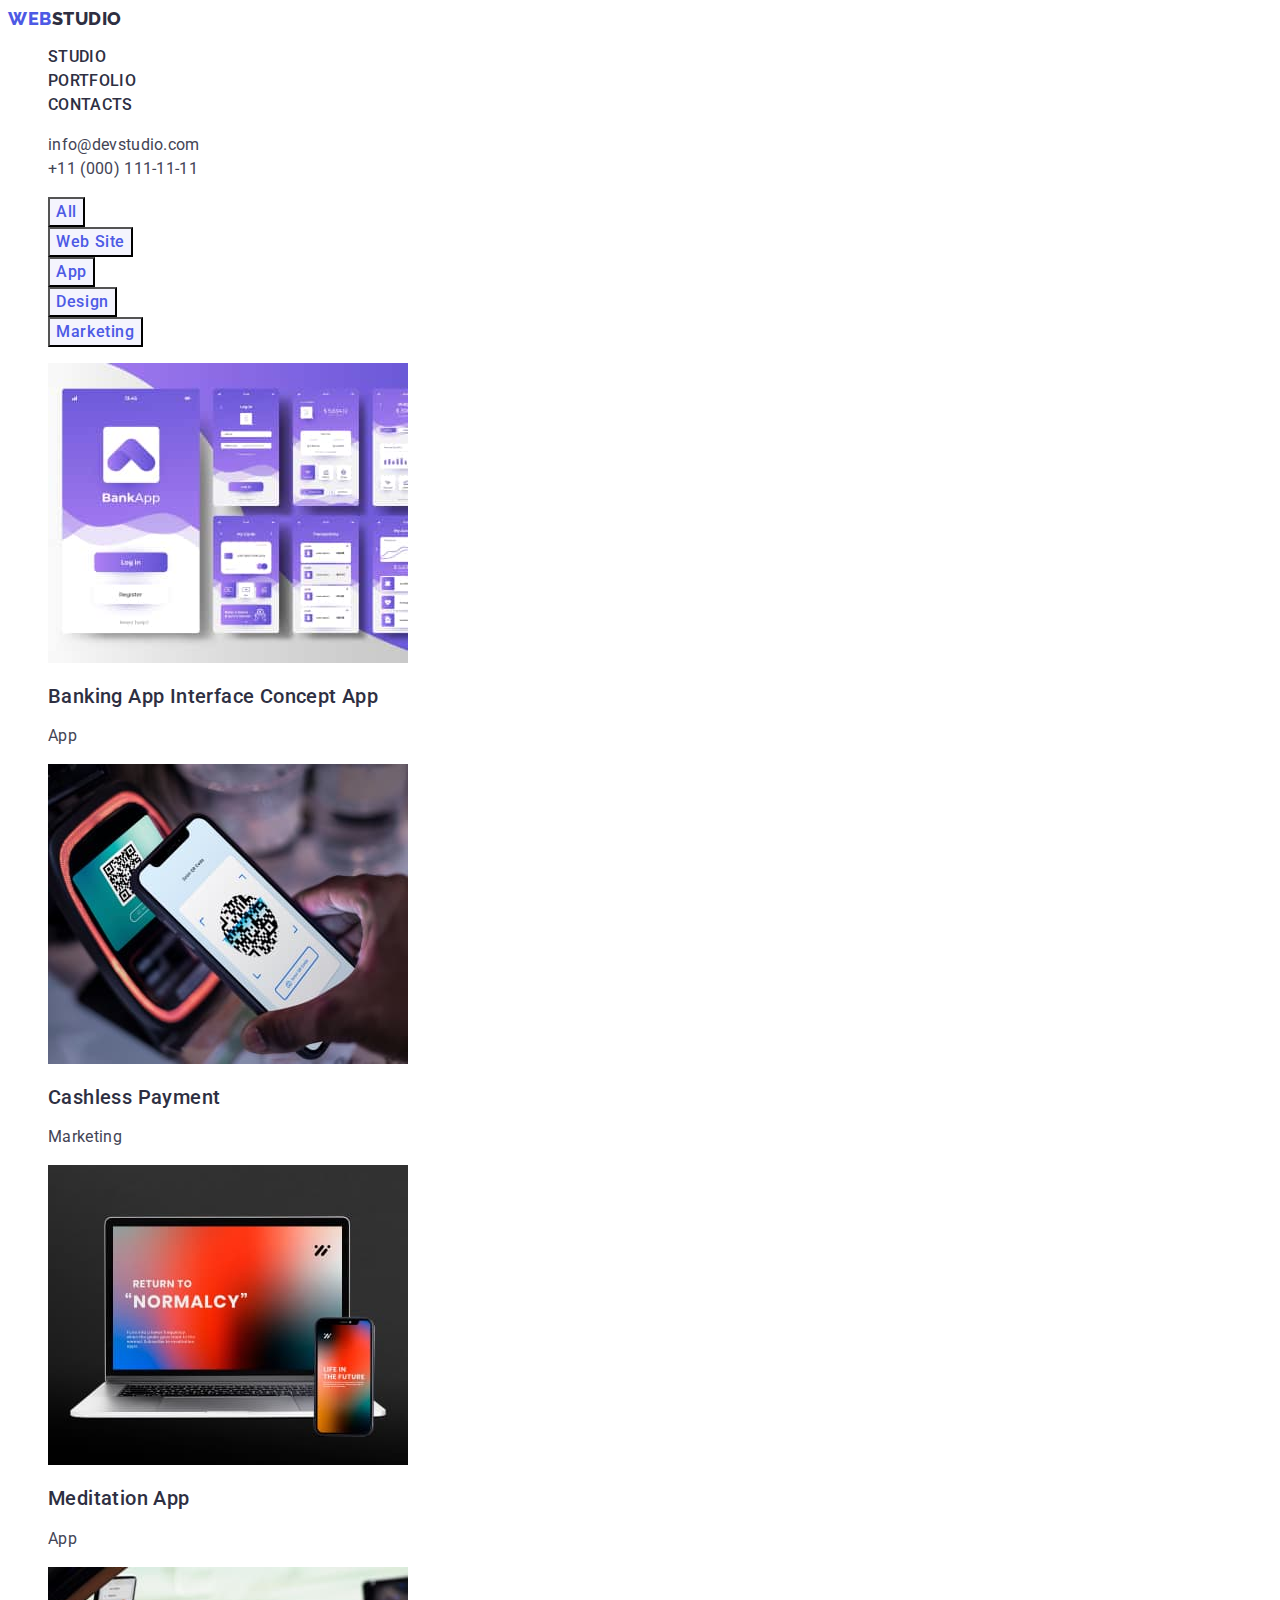
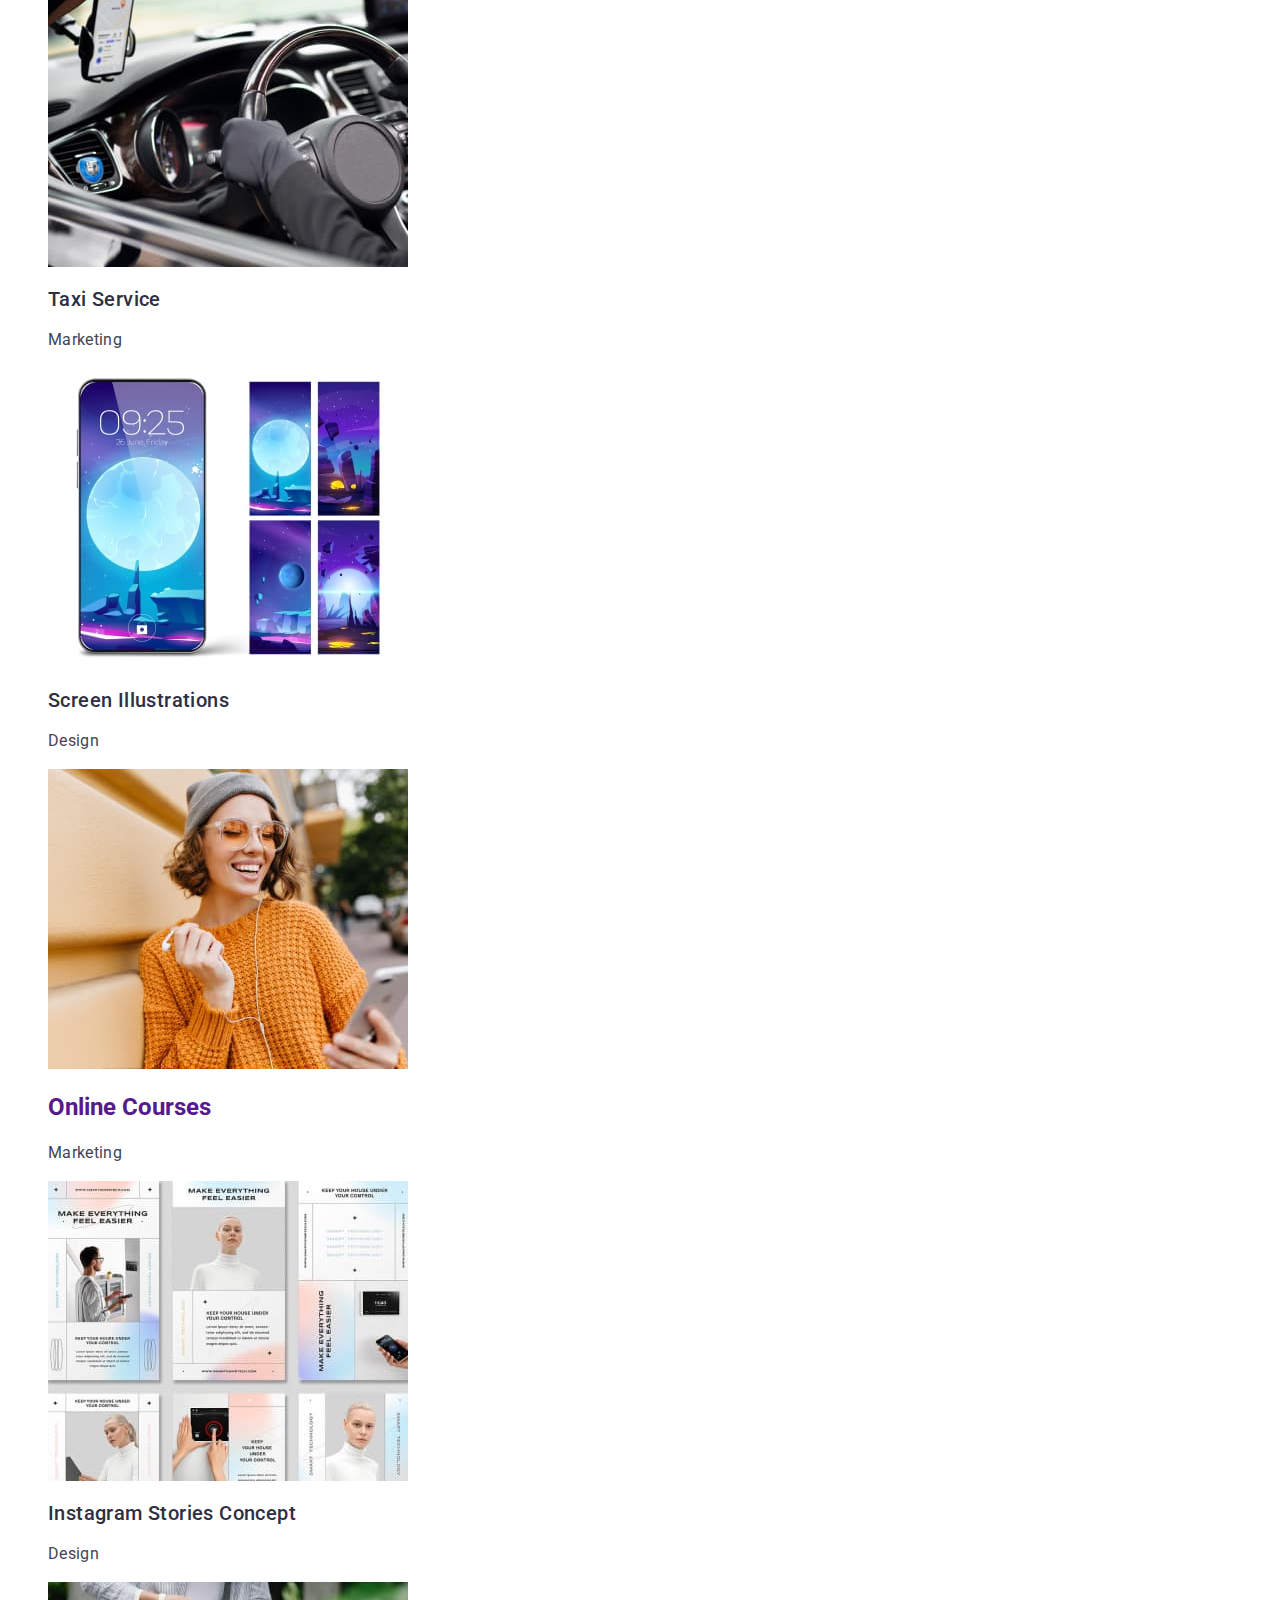
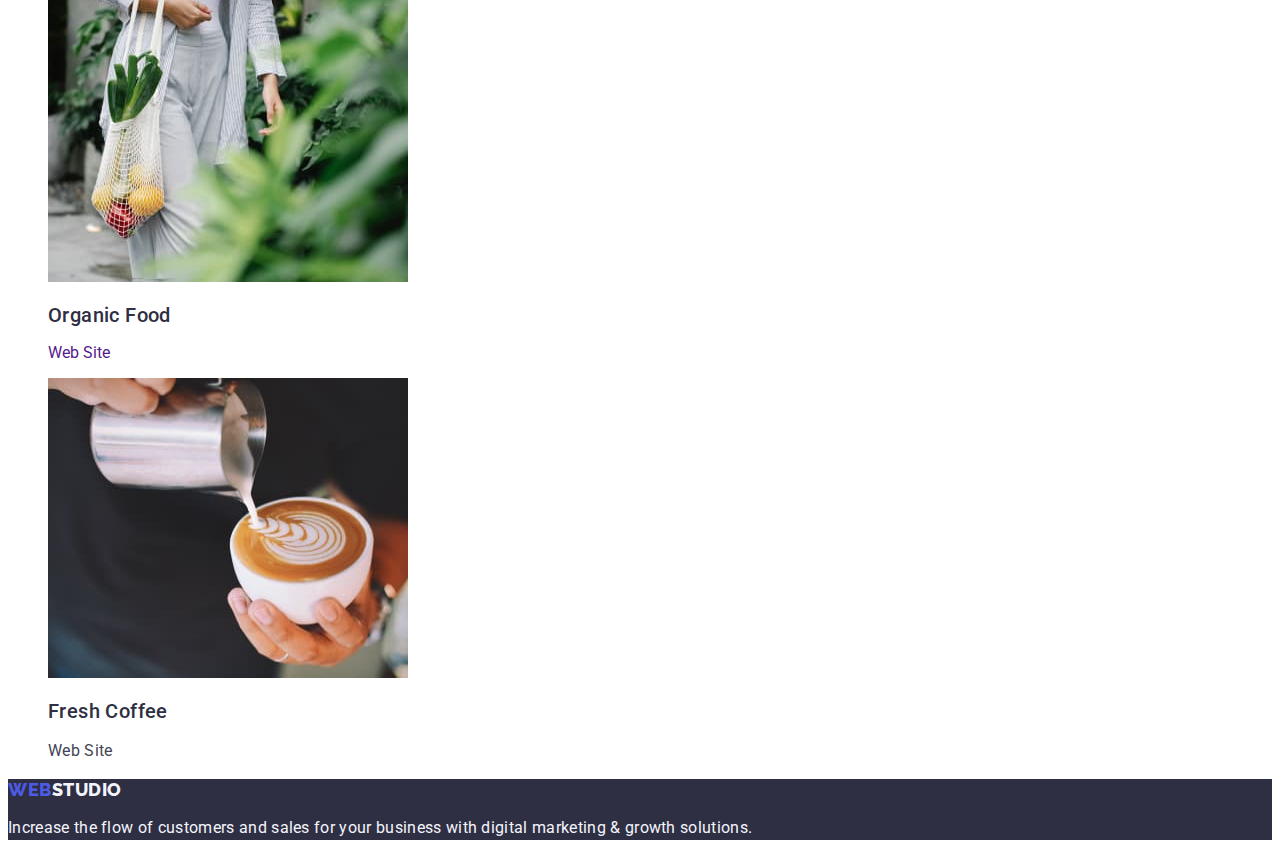
==== commit 8336b329: "edit "portfolio" page" ====
--- a/portfolio.html
+++ b/portfolio.html
@@ -34,7 +34,7 @@
 
     <main>
         <section>
-            <h1 class="visually-hidden-title">Portfolio</h1>
+            <h1 hidden class="visually-hidden-title">Portfolio</h1>
             <ul class="filters-list list">
                 <li><button type="button" class="filters-button">All</button></li>
                 <li><button type="button" class="filters-button">Web Site</button></li>
@@ -44,49 +44,67 @@
             </ul>
             <ul class="project-card-list list">
                 <li>
-                    <img src="./images/project_card_1.jpg" alt="project card 1" width="360">
-                    <h2 class="project-card-title">Banking App Interface Concept App</h2>
-                    <p class="project-card-text">App</p>
+                    <a href="" class="link">
+                        <img src="./images/project_card_1.jpg" alt="project card 1" width="360">
+                        <h2 class="project-card-title">Banking App Interface Concept App</h2>
+                        <p class="project-card-text">App</p>
+                    </a>
                 </li>
                 <li>
-                    <img src="./images/project_card_2.jpg" alt="project card 2" width="360">
-                    <h2 class="project-card-title">Cashless Payment</h2>
-                    <p class="project-card-text">Marketing</p>
+                    <a href="" class="link">
+                        <img src="./images/project_card_2.jpg" alt="project card 2" width="360">
+                        <h2 class="project-card-title">Cashless Payment</h2>
+                        <p class="project-card-text">Marketing</p>
+                    </a>
                 </li>
                 <li>
-                    <img src="./images/project_card_3.jpg" alt="project card 3" width="360">
-                    <h2 class="project-card-title">Meditation App</h2>
-                    <p class="project-card-text">App</p>
+                    <a href="" class="link">
+                        <img src="./images/project_card_3.jpg" alt="project card 3" width="360">
+                        <h2 class="project-card-title">Meditation App</h2>
+                        <p class="project-card-text">App</p>
+                    </a>
                 </li>
                 <li>
-                    <img src="./images/project_card_4.jpg" alt="project card 4" width="360">
-                    <h2 class="project-card-title">Taxi Service</h2>
-                    <p class="project-card-text">Marketing</p>
+                    <a href="" class="link">
+                        <img src="./images/project_card_4.jpg" alt="project card 4" width="360">
+                        <h2 class="project-card-title">Taxi Service</h2>
+                        <p class="project-card-text">Marketing</p>
+                    </a>
                 </li>
                 <li>
-                    <img src="./images/project_card_5.jpg" alt="project card 5" width="360">
-                    <h2 class="project-card-title">Screen Illustrations</h2>
-                    <p class="project-card-text">Design</p>
+                    <a href="" class="link">
+                        <img src="./images/project_card_5.jpg" alt="project card 5" width="360">
+                        <h2 class="project-card-title">Screen Illustrations</h2>
+                        <p class="project-card-text">Design</p>
+                    </a>
                 </li>
                 <li>
-                    <img src="./images/project_card_6.jpg" alt="project card 6" width="360">
-                    <h2>Online Courses</h2>
-                    <p class="project-card-text">Marketing</p>
+                    <a href="" class="link">
+                        <img src="./images/project_card_6.jpg" alt="project card 6" width="360">
+                        <h2>Online Courses</h2>
+                        <p class="project-card-text">Marketing</p>
+                    </a>
                 </li>
                 <li>
-                    <img src="./images/project_card_7.jpg" alt="project card 7" width="360">
-                    <h2 class="project-card-title">Instagram Stories Concept</h2>
-                    <p class="project-card-text">Design</p>
+                    <a href="" class="link">
+                        <img src="./images/project_card_7.jpg" alt="project card 7" width="360">
+                        <h2 class="project-card-title">Instagram Stories Concept</h2>
+                        <p class="project-card-text">Design</p>
+                    </a>
                 </li>
                 <li>
-                    <img src="./images/project_card_8.jpg" alt="project card 8" width="360">
-                    <h2 class="project-card-title">Organic Food</h2>
-                    <p>Web Site</p>
+                    <a href="" class="link">
+                        <img src="./images/project_card_8.jpg" alt="project card 8" width="360">
+                        <h2 class="project-card-title">Organic Food</h2>
+                        <p>Web Site</p>
+                    </a>
                 </li>
                 <li>
-                    <img src="./images/project_card_9.jpg" alt="project card 9" width="360">
-                    <h2 class="project-card-title">Fresh Coffee</h2>
-                    <p class="project-card-text">Web Site</p>
+                    <a href="" class="link">
+                        <img src="./images/project_card_9.jpg" alt="project card 9" width="360">
+                        <h2 class="project-card-title">Fresh Coffee</h2>
+                        <p class="project-card-text">Web Site</p>
+                    </a>
                 </li>
             </ul>
         </section>
--- a/css/styles.css
+++ b/css/styles.css
@@ -64,8 +64,7 @@
   color: var(--elements-color);
 }
 .header-list-item:hover,
-.header-list-item:focus,
-.header-list-item:active {
+.header-list-item:focus {
   text-decoration: underline;
   color: #404bbf;
 }
@@ -85,8 +84,7 @@
   color: #434455;
 }
 .header-address-item:hover,
-.hederr-address-item:focus,
-.header-address-item:active {
+.header-address-item:focus {
   text-decoration: underline;
   color: #404bbf;
 }
@@ -208,6 +206,8 @@
 /*----------------PORTFOLIO----------------*/
 
 .filters-button {
+  font-family: 'Roboto', sans-serif;
+  font-style: normal;
   font-weight: 500;
   font-size: 16px;
   line-height: 1.5;
@@ -235,6 +235,7 @@
   font-size: 16px;
   line-height: 1.5;
   letter-spacing: 0.02em;
+  color: #434455;
 }
 /*----------------------------------FOOTER----------------*/
 
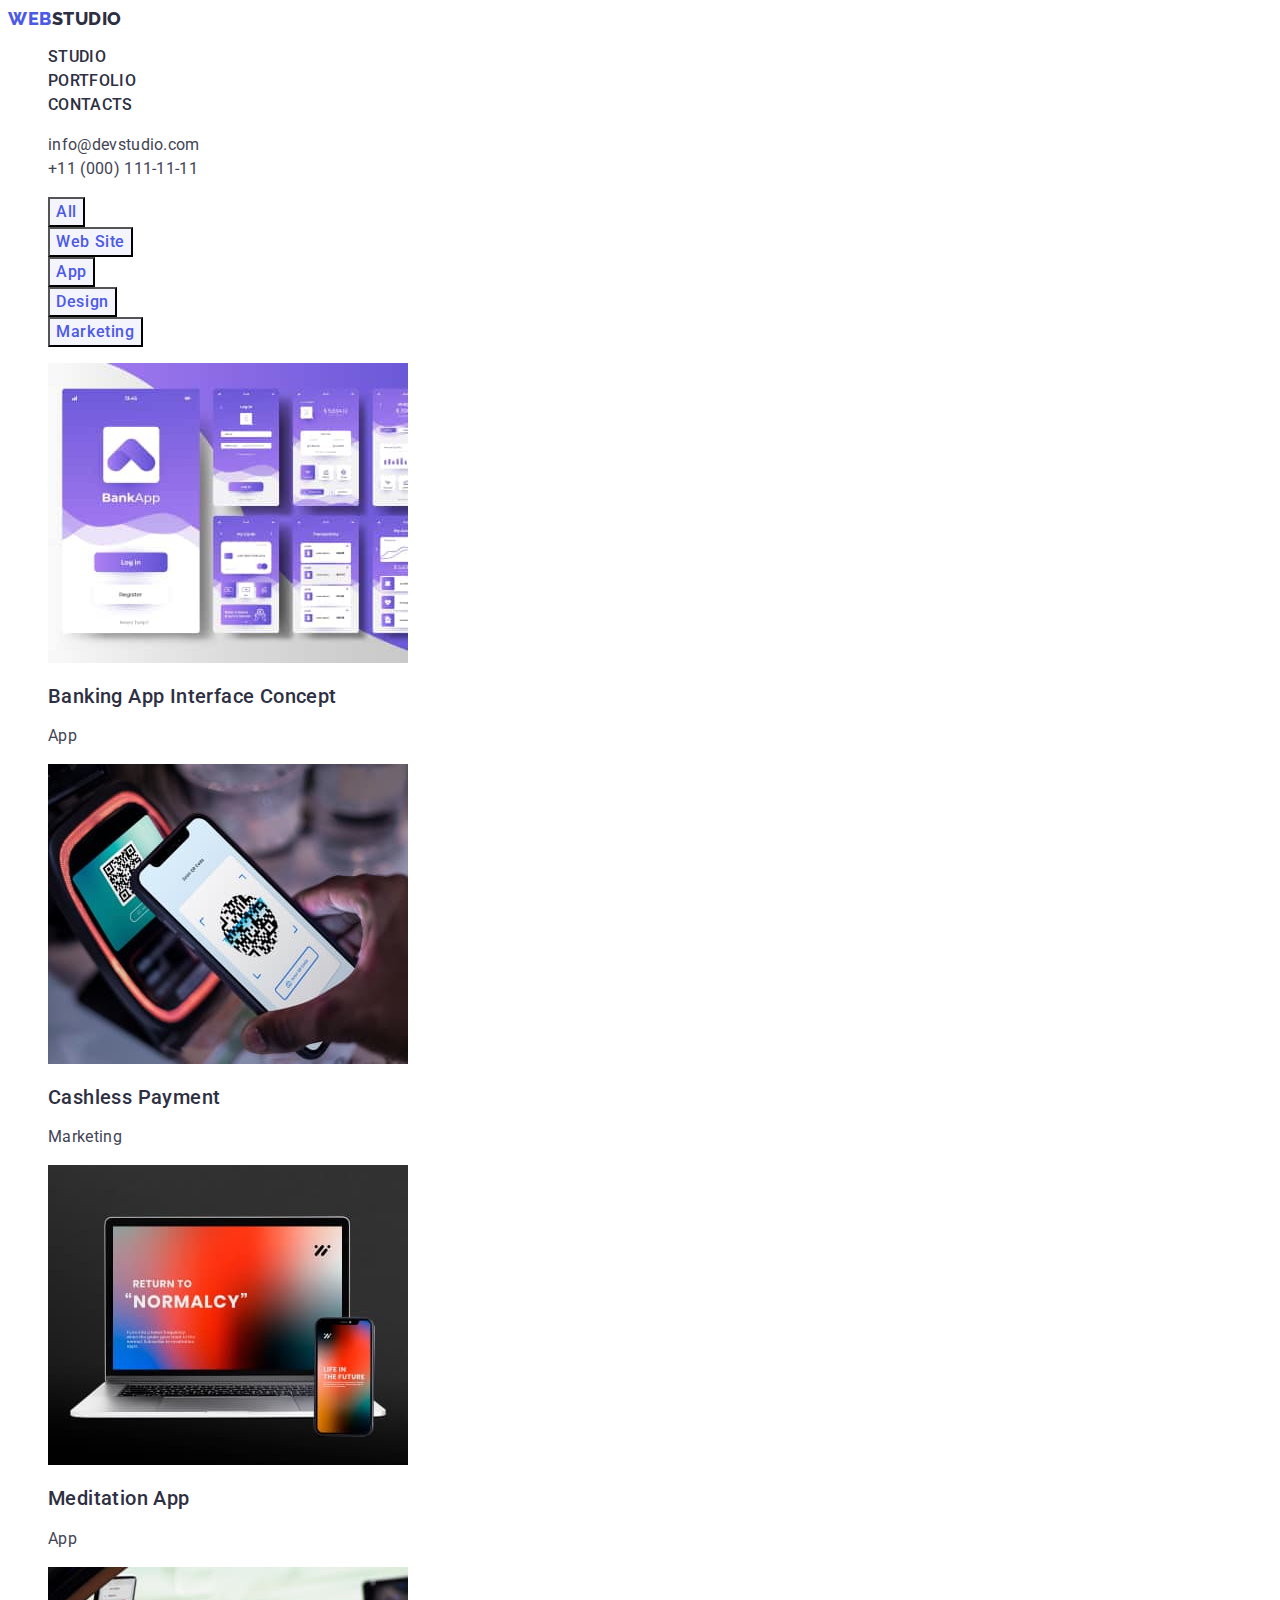
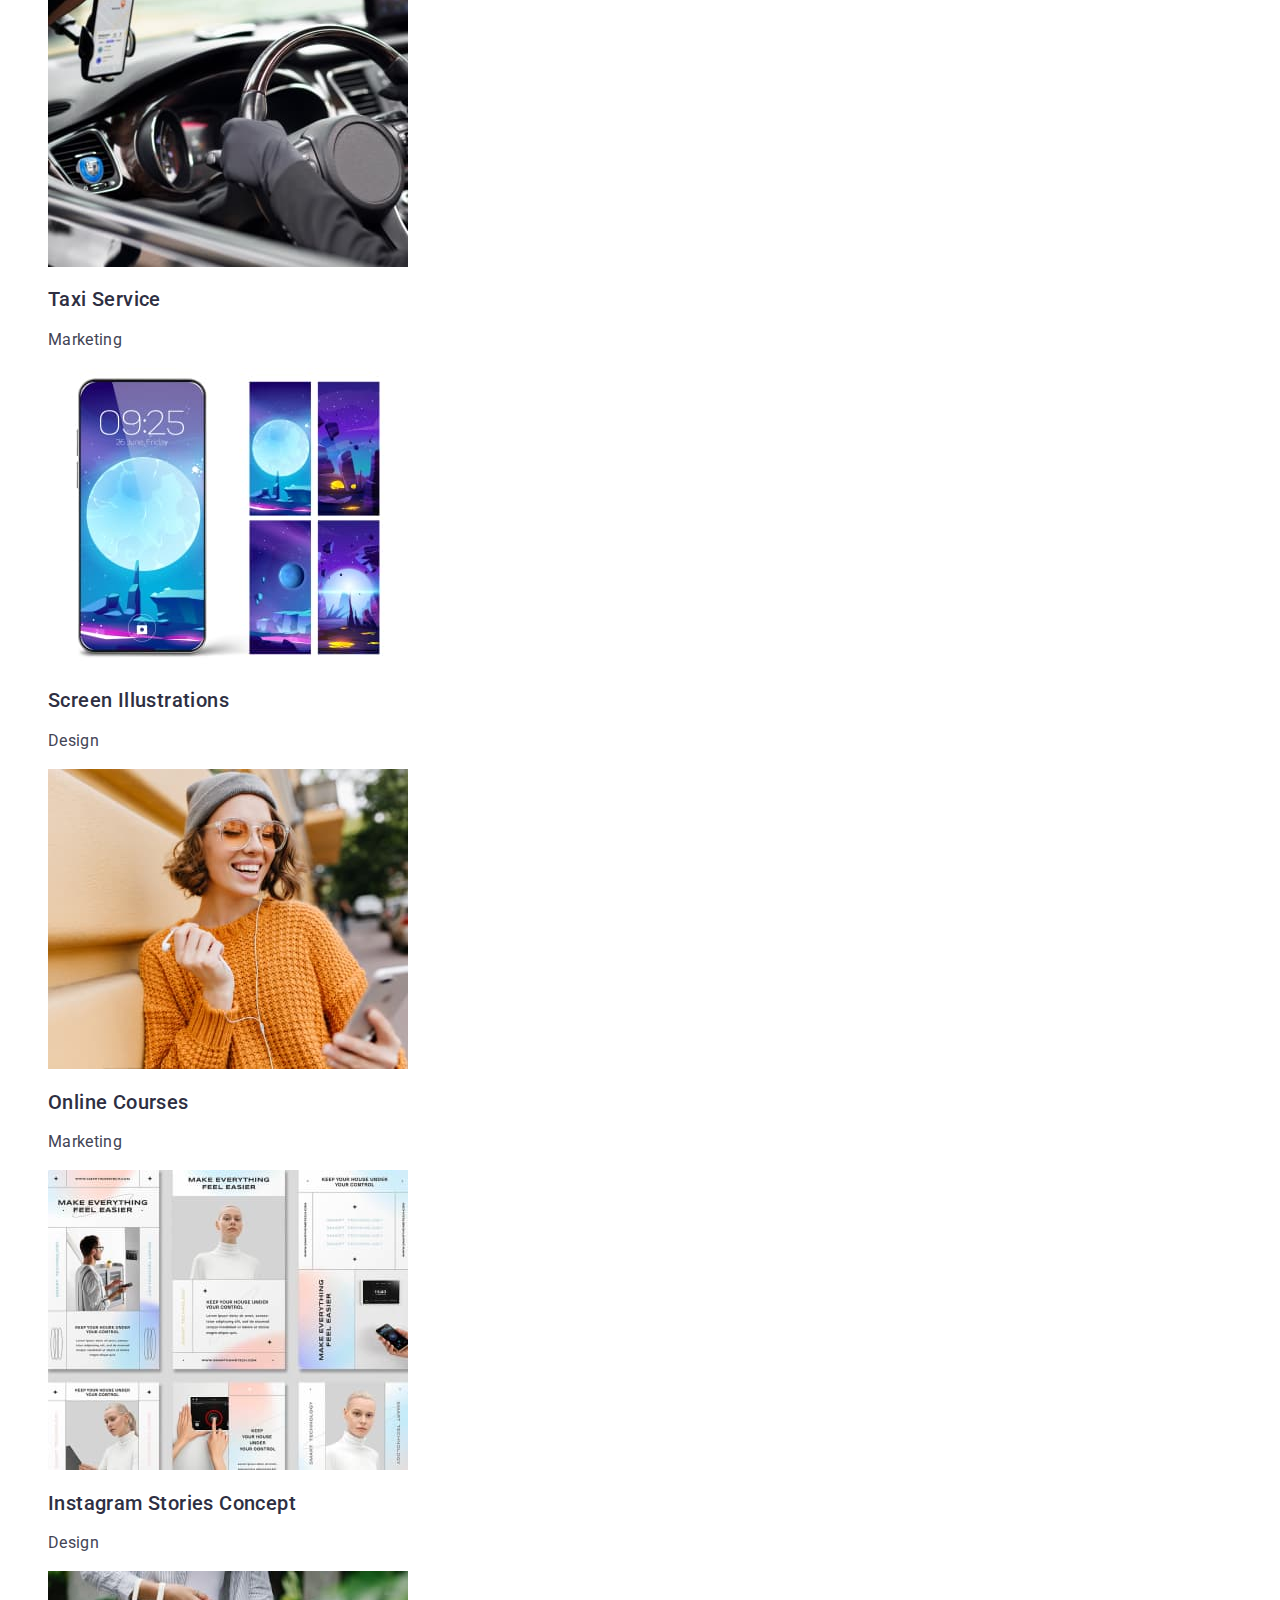
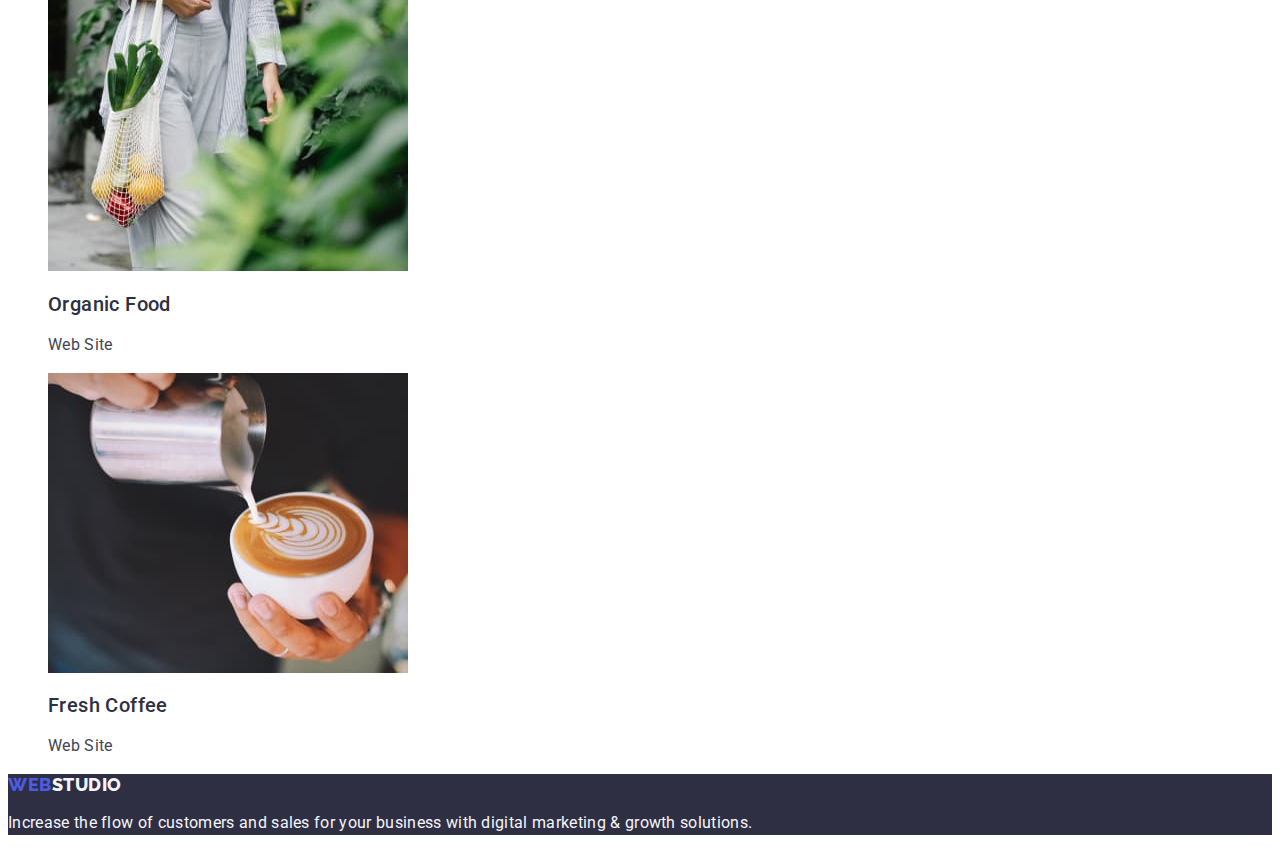
==== commit 21da35e3: "edit portfolio page 2" ====
--- a/portfolio.html
+++ b/portfolio.html
@@ -46,7 +46,7 @@
                 <li>
                     <a href="" class="link">
                         <img src="./images/project_card_1.jpg" alt="project card 1" width="360">
-                        <h2 class="project-card-title">Banking App Interface Concept App</h2>
+                        <h2 class="project-card-title">Banking App Interface Concept</h2>
                         <p class="project-card-text">App</p>
                     </a>
                 </li>
@@ -81,7 +81,7 @@
                 <li>
                     <a href="" class="link">
                         <img src="./images/project_card_6.jpg" alt="project card 6" width="360">
-                        <h2>Online Courses</h2>
+                        <h2 class="project-card-title">Online Courses</h2>
                         <p class="project-card-text">Marketing</p>
                     </a>
                 </li>
@@ -96,7 +96,7 @@
                     <a href="" class="link">
                         <img src="./images/project_card_8.jpg" alt="project card 8" width="360">
                         <h2 class="project-card-title">Organic Food</h2>
-                        <p>Web Site</p>
+                        <p class="project-card-text">Web Site</p>
                     </a>
                 </li>
                 <li>
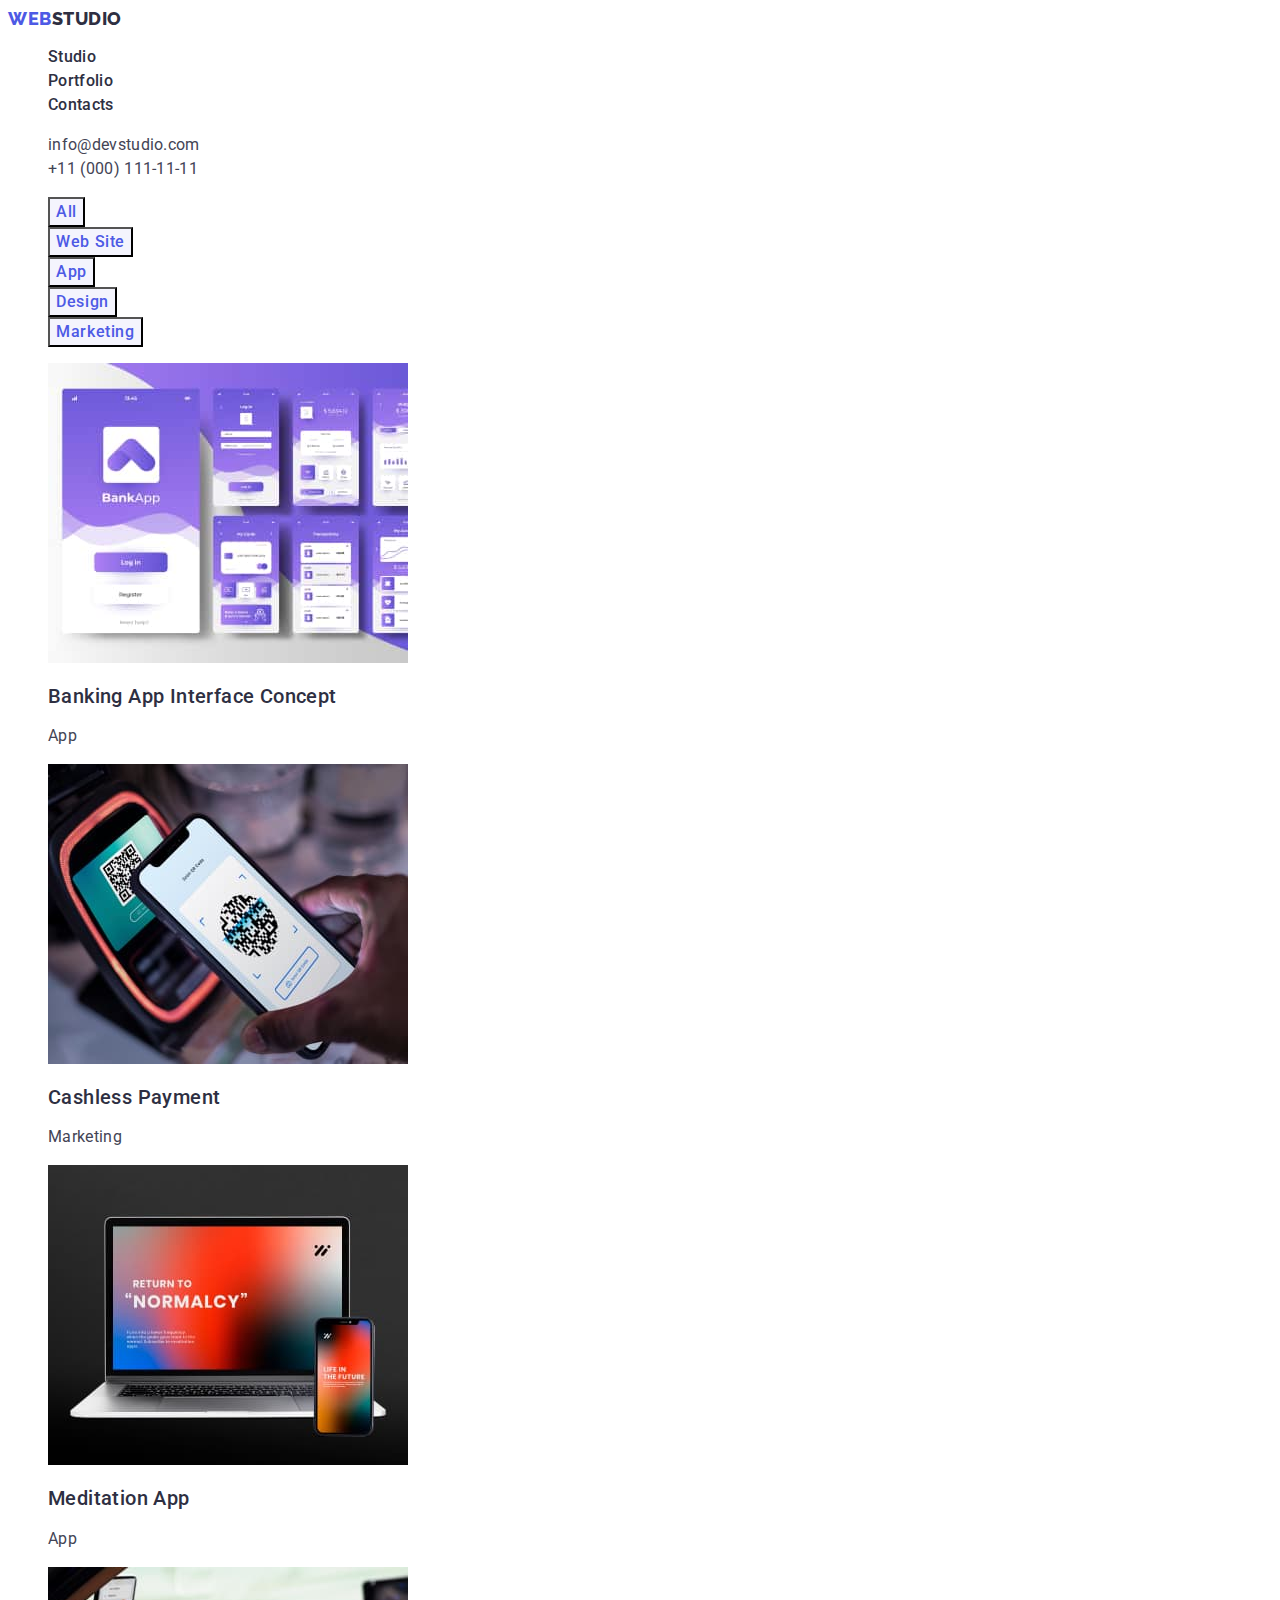
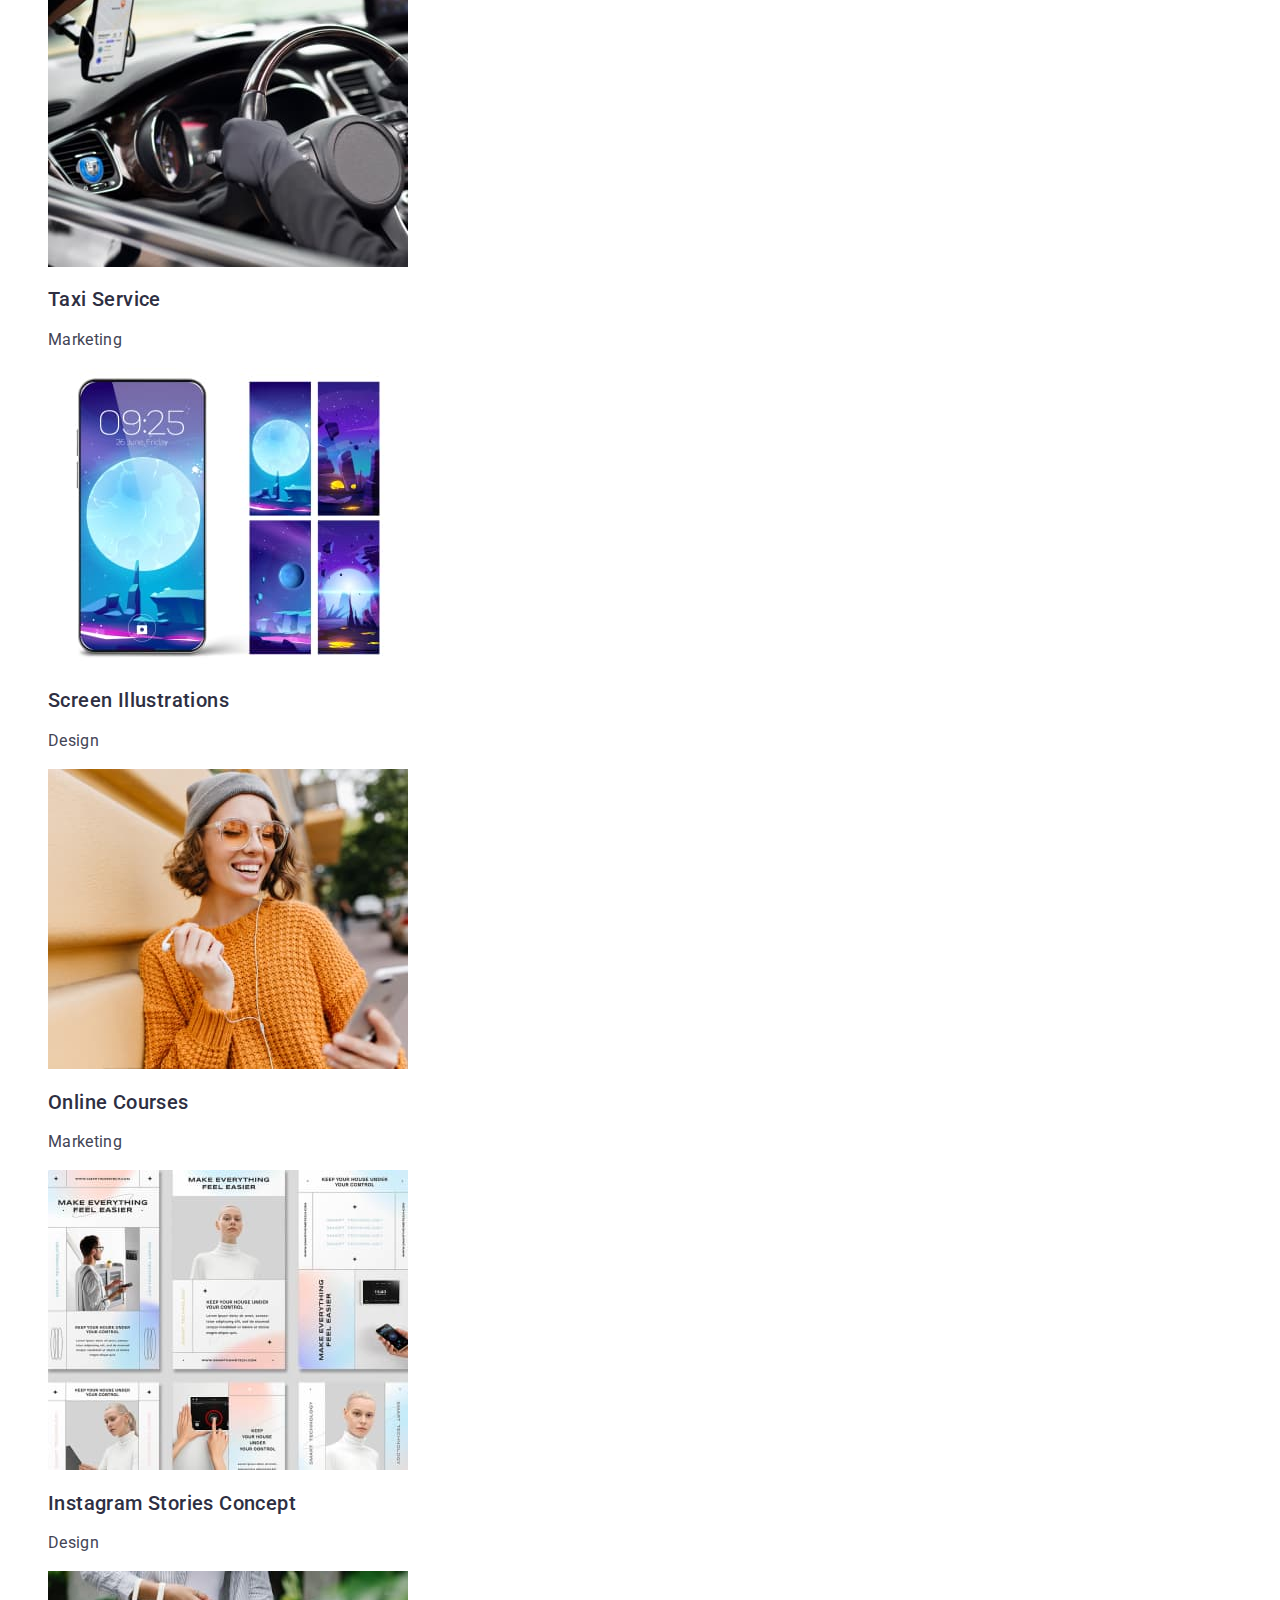
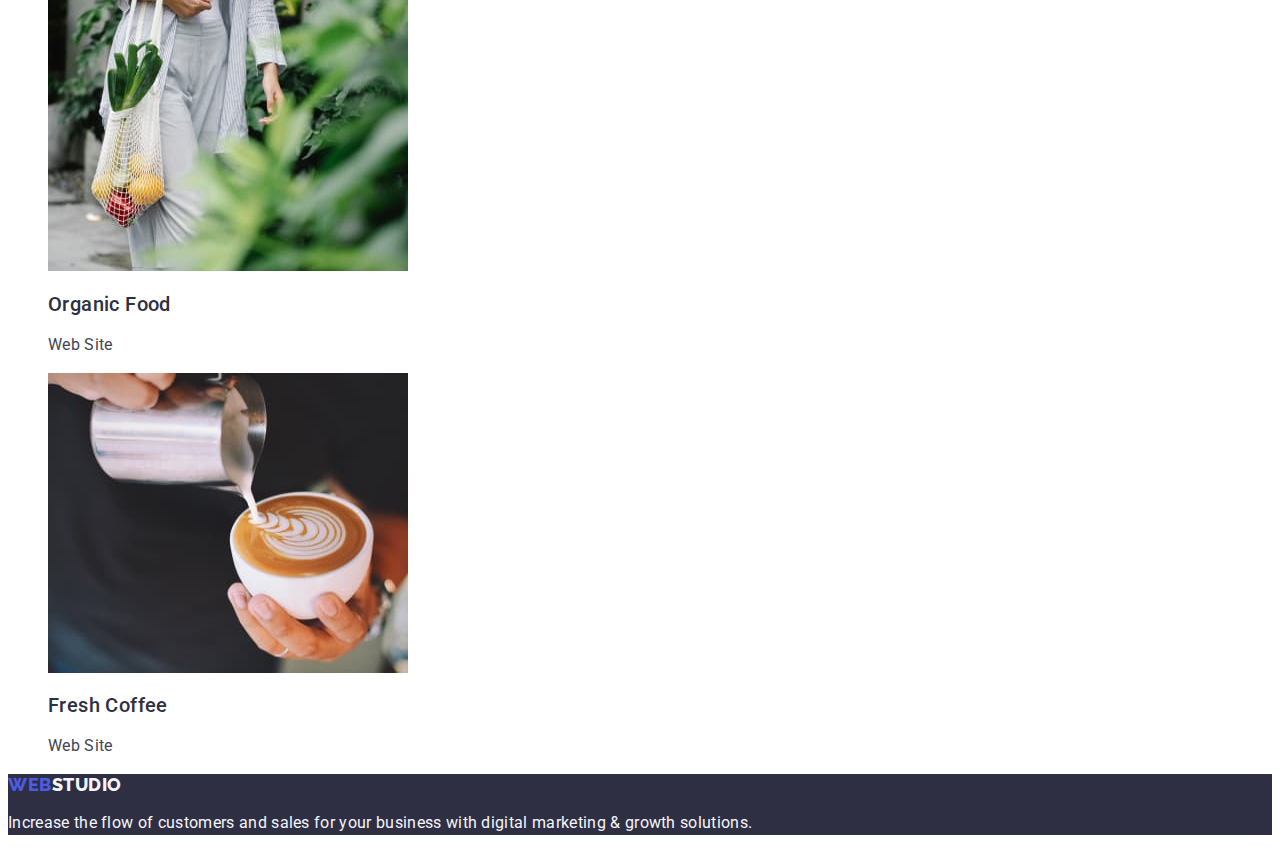
==== commit d1fbe549: "work on mistakes" ====
--- a/portfolio.html
+++ b/portfolio.html
@@ -5,12 +5,12 @@
     <meta charset="UTF-8">
     <meta http-equiv="X-UA-Compatible" content="IE=edge">
     <meta name="viewport" content="width=device-width, initial-scale=1.0">
-    <link rel="stylesheet" href="./css/styles.css">
     <link rel="preconnect" href="https://fonts.googleapis.com">
     <link rel="preconnect" href="https://fonts.gstatic.com" crossorigin>
     <link
         href="https://fonts.googleapis.com/css2?family=Raleway:wght@800&family=Roboto:wght@400;500;700;900&display=swap"
         rel="stylesheet">
+    <link rel="stylesheet" href="./css/styles.css">
     <title>Portfolio</title>
 </head>
 
--- a/css/styles.css
+++ b/css/styles.css
@@ -1,9 +1,7 @@
 body {
-  font-family: 'Raleway', sans-serif;
   font-family: 'Roboto', sans-serif;
-  font-style: normal;
-  color: #434455;
-  background-color: #ffffff;
+  color: var(--text);
+  background-color: var(--white-background);
 }
 
 .list {
@@ -30,7 +28,18 @@
 }
 
 :root {
-  --elements-color: #2e2f42;
+  --primary-brand: #4d5ae5; /*IRIS*/
+  --pressed-state: #404bbf; /*OCEAN*/
+  --dark: #2e2f42; /*NAVY BLUE*/
+  --success: #31d0aa; /*GREEN*/
+  --text: #434455; /*SLATE*/
+  --subtle-text: #8e8f99; /*LIGHT SLATE*/
+  --accent: #e7e9fc; /*CORNFLOWER*/
+  --light: #f4f4fd; /*CLOUD*/
+  --modal-overlay: rgba(46, 47, 66, 0.4); /*NAVY BLUE modal*/
+  --hero-background: rgba(46, 47, 66, 0.7); /*GREY*/
+  --white-background: #ffffff; /*WHITE*/
+  --modal-background: #fcfcfc; /*DAIRY*/
 }
 
 .header {
@@ -46,11 +55,11 @@
   line-height: 1.17;
   letter-spacing: 0.03em;
   text-transform: uppercase;
-  color: #4d5ae5;
+  color: var(--primary-brand);
 }
 
 .header-logo {
-  color: #2e2f42;
+  color: var(--dark);
 }
 
 .header-navigation-list {
@@ -60,13 +69,11 @@
   font-size: 16px;
   line-height: 1.5;
   letter-spacing: 0.02em;
-  text-transform: uppercase;
-  color: var(--elements-color);
+  color: var(--dark);
 }
 .header-list-item:hover,
 .header-list-item:focus {
-  text-decoration: underline;
-  color: #404bbf;
+  color: var(--pressed-state);
 }
 
 .header-address {
@@ -76,33 +83,29 @@
 .header-address-list {
 }
 .header-address-item {
-  font-style: normal;
-  font-weight: 400;
-  font-size: 16px;
-  line-height: 1.5;
-  letter-spacing: 0.02em;
-  color: #434455;
+  font-size: 16px;
+  line-height: 1.5;
+  letter-spacing: 0.02em;
+  color: var(--text);
 }
 .header-address-item:hover,
 .header-address-item:focus {
-  text-decoration: underline;
-  color: #404bbf;
+  color: var(--pressed-state);
 }
 /*-------------------------MAIN-----------------------*/
 /*----------------HERO----------------*/
 
 .hero {
-  background-color: var(--elements-color);
+  background-color: var(--dark);
 }
 
 .hero-title {
-  font-style: normal;
   font-weight: 700;
   font-size: 56px;
   line-height: 1.07;
   letter-spacing: 0.02em;
   text-align: center;
-  color: #ffffff;
+  color: var(--white-background);
 }
 
 .hero-button {
@@ -112,23 +115,15 @@
   font-size: 16px;
   line-height: 1.5;
   letter-spacing: 0.04em;
-  color: #ffffff;
-  background: #4d5ae5;
+  color: var(--white-background);
+  background-color: var(--primary-brand);
   cursor: pointer;
 }
 
 .hero-button:hover,
 .hero-button:focus,
 .hero-button:active {
-  background: #404bbf;
-}
-
-.hero-button-text {
-  font-weight: 500;
-  font-size: 16px;
-  line-height: 1.5;
-  letter-spacing: 0.04em;
-  color: #ffffff;
+  background-color: var(--pressed-state);
 }
 /*----------------Why-are-we-section----------------*/
 .why-are-we {
@@ -138,12 +133,11 @@
 }
 
 .why-are-we-list-title {
-  font-style: normal;
   font-weight: 500;
   font-size: 20px;
   line-height: 1.2;
   letter-spacing: 0.02em;
-  color: var(--elements-color);
+  color: var(---dark);
 }
 
 .why-are-we-text {
@@ -156,47 +150,44 @@
 }
 
 .projects-title {
-  font-style: normal;
   font-weight: 700;
   font-size: 36px;
   line-height: 1.11;
   text-align: center;
   letter-spacing: 0.02em;
   text-transform: capitalize;
-  color: var(--elements-color);
+  color: var(--dark);
 }
 
 .projects-list {
 }
 /*----------------TEAM----------------*/
 .team {
-  background-color: #f4f4fd;
+  background-color: var(--light);
 }
 .team-title {
-  font-style: normal;
   font-weight: 700;
   font-size: 36px;
   line-height: 1.11;
   letter-spacing: 0.02em;
   text-transform: capitalize;
   text-align: center;
-  color: var(--elements-color);
+  color: var(--dark);
 }
 .team-list {
 }
 
 .team-list-item {
-  background-color: #ffffff;
+  background-color: var(--white-background);
 }
 
 .team-list-title {
-  font-style: normal;
   font-weight: 500;
   font-size: 20px;
   line-height: 1.2;
   letter-spacing: 0.02em;
   text-transform: capitalize;
-  color: var(--elements-color);
+  color: var(--dark);
 }
 .team-text {
   font-size: 16px;
@@ -212,35 +203,34 @@
   font-size: 16px;
   line-height: 1.5;
   letter-spacing: 0.04em;
-  color: #4d5ae5;
-  background-color: #f4f4fd;
+  color: var(--primary-brand);
+  background-color: var(--light);
 }
 .filters-button:hover,
 .filters-button:focus {
-  background-color: #404bbf;
-  color: #ffffff;
+  background-color: var(--pressed-state);
+  color: var(--white-background);
   cursor: pointer;
 }
 
 .project-card-title {
-  font-style: normal;
   font-weight: 500;
   font-size: 20px;
   line-height: 1.2;
   letter-spacing: 0.02em;
-  color: var(--elements-color);
+  color: var(--dark);
 }
 
 .project-card-text {
   font-size: 16px;
   line-height: 1.5;
   letter-spacing: 0.02em;
-  color: #434455;
+  color: var(--text);
 }
 /*----------------------------------FOOTER----------------*/
 
 .footer {
-  background-color: var(--elements-color);
+  background-color: var(--dark);
 }
 
 .footer-link {
@@ -250,16 +240,16 @@
   line-height: 1.17;
   letter-spacing: 0.03em;
   text-transform: uppercase;
-  color: #4d5ae5;
+  color: var(--primary-brand);
 }
 
 .footer-logo {
-  color: #f4f4fd;
+  color: var(--light);
 }
 
 .footer-text {
   font-size: 16px;
   line-height: 1.5;
   letter-spacing: 0.02em;
-  color: #f4f4fd;
-}
+  color: var(--light);
+}
